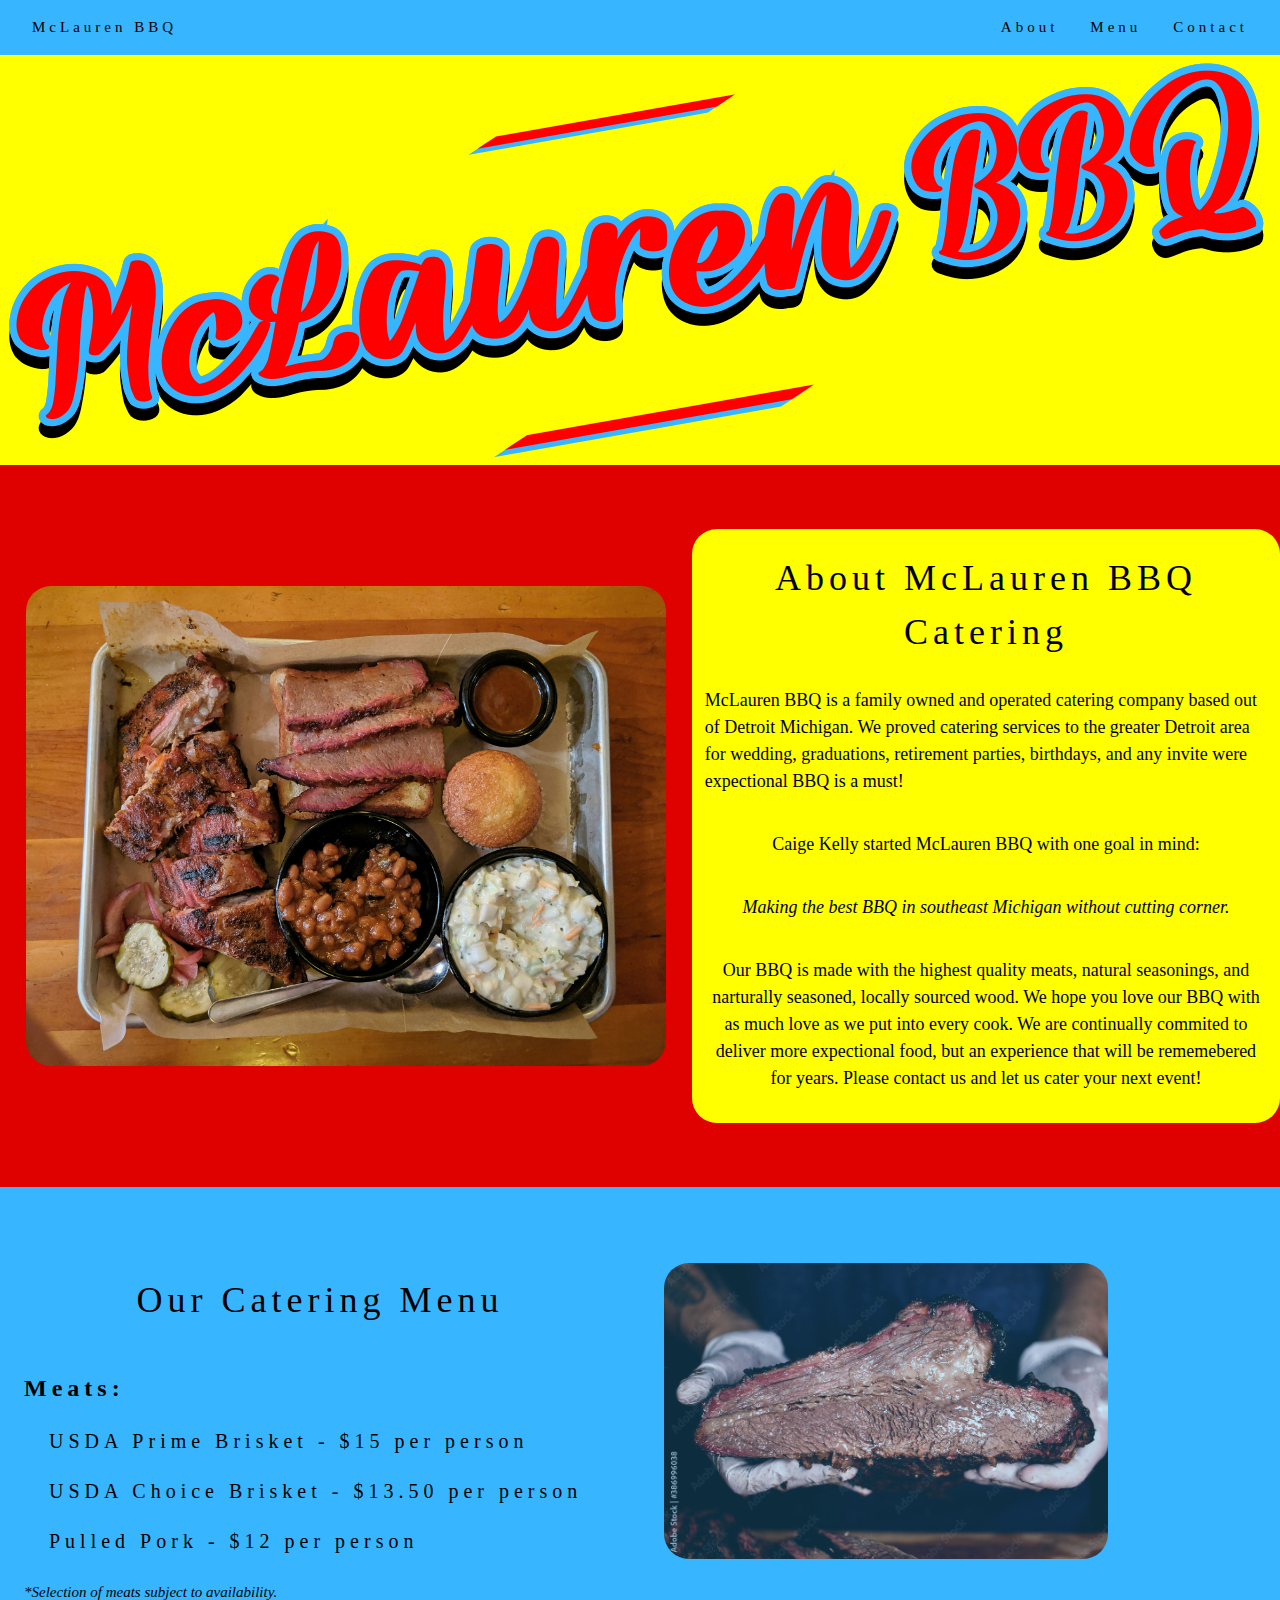
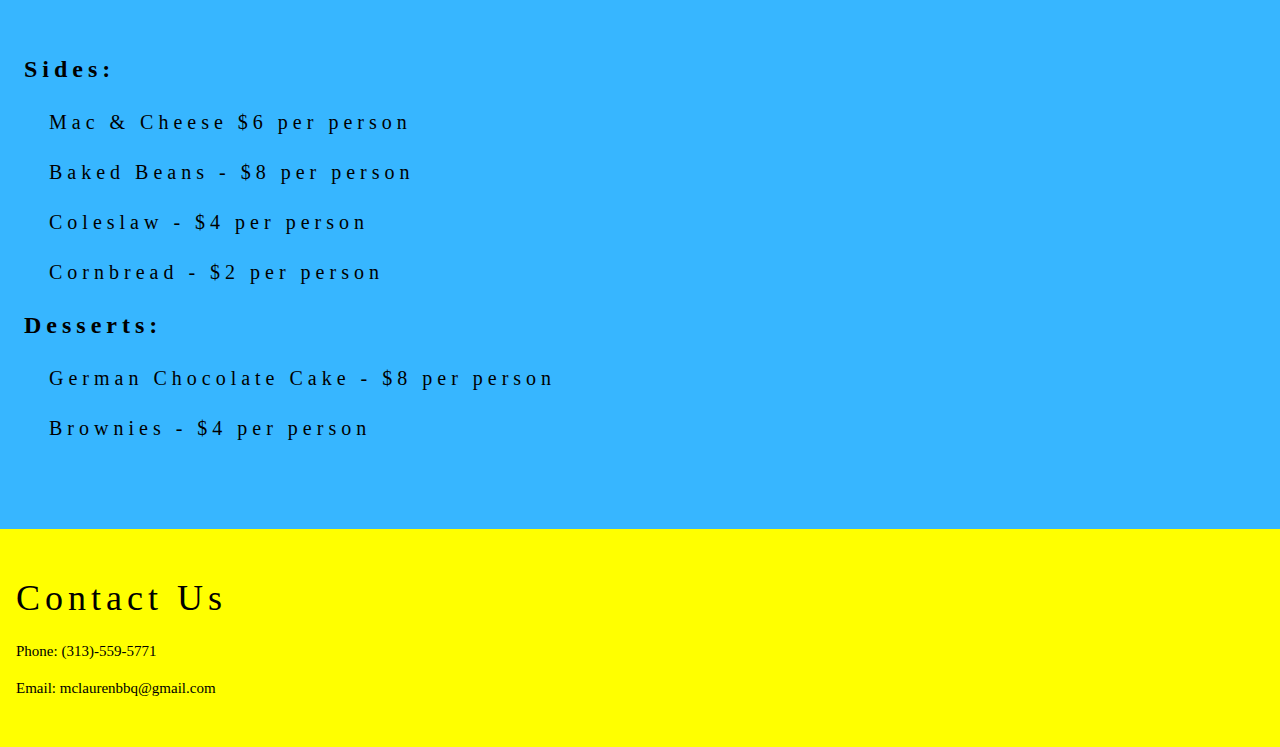
==== index.html @ 46e7353a "Update about me section" ====
<!DOCTYPE html>
<html>
<head>
<title>McLauren BBQ</title>
<meta charset="UTF-8">
<meta name="viewport" content="width=device-width, initial-scale=1">
<link rel="stylesheet" href="./index.css">
<style>
body {font-family: "Times New Roman", Georgia, Serif;}
h1, h2, h3, h4, h5, h6 {
  font-family: "Playfair Display";
  letter-spacing: 5px;
}
</style>
</head>
<body>

<!-- Navbar (sit on top) -->
<div class="w3-hide-small">
  <div class="w3-bar w3-padding w3-card" style="letter-spacing:4px;background-color: #37b6ff;">
    <a href="#home" class="w3-bar-item w3-button">McLauren BBQ</a>
    <!-- Right-sided navbar links. Hide them on small screens -->
    <div class="w3-right w3-hide-small" style="display;">
      <a href="#about" class="w3-bar-item w3-button">About</a>
      <a href="#menu" class="w3-bar-item w3-button">Menu</a>
      <a href="#contact" class="w3-bar-item w3-button">Contact</a>
    </div>
  </div>
</div>

<!-- Header -->
<header  style="display:flex; justify-content:center; background-color: yellow;" id="home">
  <img class="w3-image" src="./FullLogo_Transparent_NoBuffer.png" alt="McLauren BBQ logo" >
</header>

  <!-- About Section -->
  <div class="w3-row w3-padding-64 w3-hide-small" style="background-color:#df0000; display: flex; justify-content: space-around; align-items: center;" id="about">
    <div class="hide-ipad" style="margin: 2%;">
      <img src="jacob-stone-OGUAm5YUoyc-unsplash.jpg" class="w3-round w3-image" alt="Table Setting" width="700" style="border-radius: 25px;">
    </div>

    <div  class="w3-col m6" style="background-color: yellow; padding: 1%; border-radius: 25px; display: flex; align-items: center; flex-direction: column;">
      <h1 class="w3-center">About McLauren BBQ Catering</h1>
      <p class="w3-large">McLauren BBQ is a family owned and operated catering company based out of Detroit Michigan.
      We proved catering services to the greater Detroit area for wedding, graduations, retirement parties, birthdays, and any invite were expectional BBQ is a must!</p>
      <p class="w3-large">Caige Kelly started McLauren BBQ with one goal in mind: </p>
      <p class="w3-large"><em>Making the best BBQ in southeast Michigan without cutting corner.</em></p>
      <p class="w3-large" style="text-align: center;">Our BBQ is made with the highest quality meats, natural seasonings, and narturally seasoned, locally sourced wood.
        We hope you love our BBQ with as much love as we put into every cook.
        We are continually commited to deliver more expectional food, but an experience that will be rememebered for years.
        Please contact us and let us cater your next event!
      </p>
    </div>
  </div>
  
  <!-- Menu Section -->
  <div class="w3-row w3-padding-64" style="background-color: #37b6ff;" id="menu">
    <div class="w3-col l6 w3-padding-large" style="display: flex; align-items: left; flex-direction: column;">
      <h1 class="w3-center">Our Catering Menu</h1><br>
      <h3><b>Meats:</b></h3>

      <h4 style="padding-left: 25px;">USDA Prime Brisket - $15 per person</h4>
      <h4 style="padding-left: 25px;">USDA Choice Brisket - $13.50 per person</h4>
      <h4 style="padding-left: 25px;">Pulled Pork - $12 per person</h4>
      <p><em>*Selection of meats subject to availability.</em></p>

      <br>

      <h3><b>Sides:</b></h3>
      <h4 style="padding-left: 25px;">Mac & Cheese $6 per person</h4>
      <h4 style="padding-left: 25px;">Baked Beans - $8 per person</h4>
      <h4 style="padding-left: 25px;">Coleslaw - $4 per person</h4>
      <h4 style="padding-left: 25px;">Cornbread - $2 per person</h4>

      <h3><b>Desserts:</b></h3>
      <h4 style="padding-left: 25px;">German Chocolate Cake - $8 per person</h4>
      <h4 style="padding-left: 25px;">Brownies - $4 per person</h4>
    </div>

    <div class="w3-col l6 w3-padding-large hide-ipad w3-hide-small">
      <img src="brisket.jpg" class="w3-round w3-image w3-opacity-min" alt="Menu" style="width:75%; height: 50%; border-radius: 25px;">
    </div>
  </div>

  <!-- Contact Section -->
  <div class="w3-container w3-padding-32" id="contact" style="background-color: yellow;">
    <h1>Contact Us</h1>
    <p>Phone: (313)-559-5771</p>
    <p>Email: mclaurenbbq@gmail.com</p>
  </div>
  
<!-- End page content -->
</div>

</body>
</html>
---- index.css ----
/* W3.CSS 4.15 December 2020 by Jan Egil and Borge Refsnes */
html{box-sizing:border-box}*,*:before,*:after{box-sizing:inherit}

@media (min-width: 500px) and (max-width: 900px) {
    .hide-ipad {
      display: none;
    }
}

/* Extract from normalize.css by Nicolas Gallagher and Jonathan Neal git.io/normalize */
html{-ms-text-size-adjust:100%;-webkit-text-size-adjust:100%}body{margin:0}
article,aside,details,figcaption,figure,footer,header,main,menu,nav,section{display:block}summary{display:list-item}
audio,canvas,progress,video{display:inline-block}progress{vertical-align:baseline}
audio:not([controls]){display:none;height:0}[hidden],template{display:none}
a{background-color:transparent}a:active,a:hover{outline-width:0}
abbr[title]{border-bottom:none;text-decoration:underline;text-decoration:underline dotted}
b,strong{font-weight:bolder}dfn{font-style:italic}mark{background:#ff0;color:#000}
small{font-size:80%}sub,sup{font-size:75%;line-height:0;position:relative;vertical-align:baseline}
sub{bottom:-0.25em}sup{top:-0.5em}figure{margin:1em 40px}img{border-style:none}
code,kbd,pre,samp{font-family:monospace,monospace;font-size:1em}hr{box-sizing:content-box;height:0;overflow:visible}
button,input,select,textarea,optgroup{font:inherit;margin:0}optgroup{font-weight:bold}
button,input{overflow:visible}button,select{text-transform:none}
button,[type=button],[type=reset],[type=submit]{-webkit-appearance:button}
button::-moz-focus-inner,[type=button]::-moz-focus-inner,[type=reset]::-moz-focus-inner,[type=submit]::-moz-focus-inner{border-style:none;padding:0}
button:-moz-focusring,[type=button]:-moz-focusring,[type=reset]:-moz-focusring,[type=submit]:-moz-focusring{outline:1px dotted ButtonText}
fieldset{border:1px solid #c0c0c0;margin:0 2px;padding:.35em .625em .75em}
legend{color:inherit;display:table;max-width:100%;padding:0;white-space:normal}textarea{overflow:auto}
[type=checkbox],[type=radio]{padding:0}
[type=number]::-webkit-inner-spin-button,[type=number]::-webkit-outer-spin-button{height:auto}
[type=search]{-webkit-appearance:textfield;outline-offset:-2px}
[type=search]::-webkit-search-decoration{-webkit-appearance:none}
::-webkit-file-upload-button{-webkit-appearance:button;font:inherit}
/* End extract */
html,body{font-family:Verdana,sans-serif;font-size:15px;line-height:1.5}html{overflow-x:hidden}
h1{font-size:36px}h2{font-size:30px}h3{font-size:24px}h4{font-size:20px}h5{font-size:18px}h6{font-size:16px}
.w3-serif{font-family:serif}.w3-sans-serif{font-family:sans-serif}.w3-cursive{font-family:cursive}.w3-monospace{font-family:monospace}
h1,h2,h3,h4,h5,h6{font-family:"Segoe UI",Arial,sans-serif;font-weight:400;margin:10px 0}.w3-wide{letter-spacing:4px}
hr{border:0;border-top:1px solid #eee;margin:20px 0}
.w3-image{max-width:100%;height:auto}img{vertical-align:middle}a{color:inherit}
.w3-table,.w3-table-all{border-collapse:collapse;border-spacing:0;width:100%;display:table}.w3-table-all{border:1px solid #ccc}
.w3-bordered tr,.w3-table-all tr{border-bottom:1px solid #ddd}.w3-striped tbody tr:nth-child(even){background-color:#f1f1f1}
.w3-table-all tr:nth-child(odd){background-color:#fff}.w3-table-all tr:nth-child(even){background-color:#f1f1f1}
.w3-hoverable tbody tr:hover,.w3-ul.w3-hoverable li:hover{background-color:#ccc}.w3-centered tr th,.w3-centered tr td{text-align:center}
.w3-table td,.w3-table th,.w3-table-all td,.w3-table-all th{padding:8px 8px;display:table-cell;text-align:left;vertical-align:top}
.w3-table th:first-child,.w3-table td:first-child,.w3-table-all th:first-child,.w3-table-all td:first-child{padding-left:16px}
.w3-btn,.w3-button{border:none;display:inline-block;padding:8px 16px;vertical-align:middle;overflow:hidden;text-decoration:none;color:inherit;background-color:inherit;text-align:center;cursor:pointer;white-space:nowrap}
.w3-btn:hover{box-shadow:0 8px 16px 0 rgba(0,0,0,0.2),0 6px 20px 0 rgba(0,0,0,0.19)}
.w3-btn,.w3-button{-webkit-touch-callout:none;-webkit-user-select:none;-khtml-user-select:none;-moz-user-select:none;-ms-user-select:none;user-select:none}   
.w3-disabled,.w3-btn:disabled,.w3-button:disabled{cursor:not-allowed;opacity:0.3}.w3-disabled *,:disabled *{pointer-events:none}
.w3-btn.w3-disabled:hover,.w3-btn:disabled:hover{box-shadow:none}
.w3-badge,.w3-tag{background-color:#000;color:#fff;display:inline-block;padding-left:8px;padding-right:8px;text-align:center}.w3-badge{border-radius:50%}
.w3-ul{list-style-type:none;padding:0;margin:0}.w3-ul li{padding:8px 16px;border-bottom:1px solid #ddd}.w3-ul li:last-child{border-bottom:none}
.w3-tooltip,.w3-display-container{position:relative}.w3-tooltip .w3-text{display:none}.w3-tooltip:hover .w3-text{display:inline-block}
.w3-ripple:active{opacity:0.5}.w3-ripple{transition:opacity 0s}
.w3-input{padding:8px;display:block;border:none;border-bottom:1px solid #ccc;width:100%}
.w3-select{padding:9px 0;width:100%;border:none;border-bottom:1px solid #ccc}
.w3-dropdown-click,.w3-dropdown-hover{position:relative;display:inline-block;cursor:pointer}
.w3-dropdown-hover:hover .w3-dropdown-content{display:block}
.w3-dropdown-hover:first-child,.w3-dropdown-click:hover{background-color:#ccc;color:#000}
.w3-dropdown-hover:hover > .w3-button:first-child,.w3-dropdown-click:hover > .w3-button:first-child{background-color:#ccc;color:#000}
.w3-dropdown-content{cursor:auto;color:#000;background-color:#fff;display:none;position:absolute;min-width:160px;margin:0;padding:0;z-index:1}
.w3-check,.w3-radio{width:24px;height:24px;position:relative;top:6px}
.w3-sidebar{height:100%;width:200px;background-color:#fff;position:fixed!important;z-index:1;overflow:auto}
.w3-bar-block .w3-dropdown-hover,.w3-bar-block .w3-dropdown-click{width:100%}
.w3-bar-block .w3-dropdown-hover .w3-dropdown-content,.w3-bar-block .w3-dropdown-click .w3-dropdown-content{min-width:100%}
.w3-bar-block .w3-dropdown-hover .w3-button,.w3-bar-block .w3-dropdown-click .w3-button{width:100%;text-align:left;padding:8px 16px}
.w3-main,#main{transition:margin-left .4s}
.w3-modal{z-index:3;display:none;padding-top:100px;position:fixed;left:0;top:0;width:100%;height:100%;overflow:auto;background-color:rgb(0,0,0);background-color:rgba(0,0,0,0.4)}
.w3-modal-content{margin:auto;background-color:#fff;position:relative;padding:0;outline:0;width:600px}
.w3-bar{width:100%;overflow:hidden}.w3-center .w3-bar{display:inline-block;width:auto}
.w3-bar .w3-bar-item{padding:8px 16px;float:left;width:auto;border:none;display:block;outline:0}
.w3-bar .w3-dropdown-hover,.w3-bar .w3-dropdown-click{position:static;float:left}
.w3-bar .w3-button{white-space:normal}
.w3-bar-block .w3-bar-item{width:100%;display:block;padding:8px 16px;text-align:left;border:none;white-space:normal;float:none;outline:0}
.w3-bar-block.w3-center .w3-bar-item{text-align:center}.w3-block{display:block;width:100%}
.w3-responsive{display:block;overflow-x:auto}
.w3-container:after,.w3-container:before,.w3-panel:after,.w3-panel:before,.w3-row:after,.w3-row:before,.w3-row-padding:after,.w3-row-padding:before,
.w3-cell-row:before,.w3-cell-row:after,.w3-clear:after,.w3-clear:before,.w3-bar:before,.w3-bar:after{content:"";display:table;clear:both}
.w3-col,.w3-half,.w3-third,.w3-twothird,.w3-threequarter,.w3-quarter{float:left;width:100%}
.w3-col.s1{width:8.33333%}.w3-col.s2{width:16.66666%}.w3-col.s3{width:24.99999%}.w3-col.s4{width:33.33333%}
.w3-col.s5{width:41.66666%}.w3-col.s6{width:49.99999%}.w3-col.s7{width:58.33333%}.w3-col.s8{width:66.66666%}
.w3-col.s9{width:74.99999%}.w3-col.s10{width:83.33333%}.w3-col.s11{width:91.66666%}.w3-col.s12{width:99.99999%}
@media (min-width:601px){.w3-col.m1{width:8.33333%}.w3-col.m2{width:16.66666%}.w3-col.m3,.w3-quarter{width:24.99999%}.w3-col.m4,.w3-third{width:33.33333%}
.w3-col.m5{width:41.66666%}.w3-col.m6,.w3-half{width:49.99999%}.w3-col.m7{width:58.33333%}.w3-col.m8,.w3-twothird{width:66.66666%}
.w3-col.m9,.w3-threequarter{width:74.99999%}.w3-col.m10{width:83.33333%}.w3-col.m11{width:91.66666%}.w3-col.m12{width:99.99999%}}
@media (min-width:993px){.w3-col.l1{width:8.33333%}.w3-col.l2{width:16.66666%}.w3-col.l3{width:24.99999%}.w3-col.l4{width:33.33333%}
.w3-col.l5{width:41.66666%}.w3-col.l6{width:49.99999%}.w3-col.l7{width:58.33333%}.w3-col.l8{width:66.66666%}
.w3-col.l9{width:74.99999%}.w3-col.l10{width:83.33333%}.w3-col.l11{width:91.66666%}.w3-col.l12{width:99.99999%}}
.w3-rest{overflow:hidden}.w3-stretch{margin-left:-16px;margin-right:-16px}
.w3-content,.w3-auto{margin-left:auto;margin-right:auto}.w3-content{max-width:980px}.w3-auto{max-width:1140px}
.w3-cell-row{display:table;width:100%}.w3-cell{display:table-cell}
.w3-cell-top{vertical-align:top}.w3-cell-middle{vertical-align:middle}.w3-cell-bottom{vertical-align:bottom}
.w3-hide{display:none!important}.w3-show-block,.w3-show{display:block!important}.w3-show-inline-block{display:inline-block!important}
@media (max-width:1205px){.w3-auto{max-width:95%}}
@media (max-width:600px){.w3-modal-content{margin:0 10px;width:auto!important}.w3-modal{padding-top:30px}
.w3-dropdown-hover.w3-mobile .w3-dropdown-content,.w3-dropdown-click.w3-mobile .w3-dropdown-content{position:relative}	
.w3-hide-small{display:none!important}.w3-mobile{display:block;width:100%!important}.w3-bar-item.w3-mobile,.w3-dropdown-hover.w3-mobile,.w3-dropdown-click.w3-mobile{text-align:center}
.w3-dropdown-hover.w3-mobile,.w3-dropdown-hover.w3-mobile .w3-btn,.w3-dropdown-hover.w3-mobile .w3-button,.w3-dropdown-click.w3-mobile,.w3-dropdown-click.w3-mobile .w3-btn,.w3-dropdown-click.w3-mobile .w3-button{width:100%}}
@media (max-width:768px){.w3-modal-content{width:500px}.w3-modal{padding-top:50px}}
@media (min-width:993px){.w3-modal-content{width:900px}.w3-hide-large{display:none!important}.w3-sidebar.w3-collapse{display:block!important}}
@media (max-width:992px) and (min-width:601px){.w3-hide-medium{display:none!important}}
@media (max-width:992px){.w3-sidebar.w3-collapse{display:none}.w3-main{margin-left:0!important;margin-right:0!important}.w3-auto{max-width:100%}}
.w3-top,.w3-bottom{position:fixed;width:100%;z-index:1}.w3-top{top:0}.w3-bottom{bottom:0}
.w3-overlay{position:fixed;display:none;width:100%;height:100%;top:0;left:0;right:0;bottom:0;background-color:rgba(0,0,0,0.5);z-index:2}
.w3-display-topleft{position:absolute;left:0;top:0}.w3-display-topright{position:absolute;right:0;top:0}
.w3-display-bottomleft{position:absolute;left:0;bottom:0}.w3-display-bottomright{position:absolute;right:0;bottom:0}
.w3-display-middle{position:absolute;top:50%;left:50%;transform:translate(-50%,-50%);-ms-transform:translate(-50%,-50%)}
.w3-display-left{position:absolute;top:50%;left:0%;transform:translate(0%,-50%);-ms-transform:translate(-0%,-50%)}
.w3-display-right{position:absolute;top:50%;right:0%;transform:translate(0%,-50%);-ms-transform:translate(0%,-50%)}
.w3-display-topmiddle{position:absolute;left:50%;top:0;transform:translate(-50%,0%);-ms-transform:translate(-50%,0%)}
.w3-display-bottommiddle{position:absolute;left:50%;bottom:0;transform:translate(-50%,0%);-ms-transform:translate(-50%,0%)}
.w3-display-container:hover .w3-display-hover{display:block}.w3-display-container:hover span.w3-display-hover{display:inline-block}.w3-display-hover{display:none}
.w3-display-position{position:absolute}
.w3-circle{border-radius:50%}
.w3-round-small{border-radius:2px}.w3-round,.w3-round-medium{border-radius:4px}.w3-round-large{border-radius:8px}.w3-round-xlarge{border-radius:16px}.w3-round-xxlarge{border-radius:32px}
.w3-row-padding,.w3-row-padding>.w3-half,.w3-row-padding>.w3-third,.w3-row-padding>.w3-twothird,.w3-row-padding>.w3-threequarter,.w3-row-padding>.w3-quarter,.w3-row-padding>.w3-col{padding:0 8px}
.w3-container,.w3-panel{padding:0.01em 16px}.w3-panel{margin-top:16px;margin-bottom:16px}
.w3-code,.w3-codespan{font-family:Consolas,"courier new";font-size:16px}
.w3-code{width:auto;background-color:#fff;padding:8px 12px;border-left:4px solid #4CAF50;word-wrap:break-word}
.w3-codespan{color:crimson;background-color:#f1f1f1;padding-left:4px;padding-right:4px;font-size:110%}
.w3-card,.w3-card-2{box-shadow:0 2px 5px 0 rgba(0,0,0,0.16),0 2px 10px 0 rgba(0,0,0,0.12)}
.w3-card-4,.w3-hover-shadow:hover{box-shadow:0 4px 10px 0 rgba(0,0,0,0.2),0 4px 20px 0 rgba(0,0,0,0.19)}
.w3-spin{animation:w3-spin 2s infinite linear}@keyframes w3-spin{0%{transform:rotate(0deg)}100%{transform:rotate(359deg)}}
.w3-animate-fading{animation:fading 10s infinite}@keyframes fading{0%{opacity:0}50%{opacity:1}100%{opacity:0}}
.w3-animate-opacity{animation:opac 0.8s}@keyframes opac{from{opacity:0} to{opacity:1}}
.w3-animate-top{position:relative;animation:animatetop 0.4s}@keyframes animatetop{from{top:-300px;opacity:0} to{top:0;opacity:1}}
.w3-animate-left{position:relative;animation:animateleft 0.4s}@keyframes animateleft{from{left:-300px;opacity:0} to{left:0;opacity:1}}
.w3-animate-right{position:relative;animation:animateright 0.4s}@keyframes animateright{from{right:-300px;opacity:0} to{right:0;opacity:1}}
.w3-animate-bottom{position:relative;animation:animatebottom 0.4s}@keyframes animatebottom{from{bottom:-300px;opacity:0} to{bottom:0;opacity:1}}
.w3-animate-zoom {animation:animatezoom 0.6s}@keyframes animatezoom{from{transform:scale(0)} to{transform:scale(1)}}
.w3-animate-input{transition:width 0.4s ease-in-out}.w3-animate-input:focus{width:100%!important}
.w3-opacity,.w3-hover-opacity:hover{opacity:0.60}.w3-opacity-off,.w3-hover-opacity-off:hover{opacity:1}
.w3-opacity-max{opacity:0.25}.w3-opacity-min{opacity:0.75}
.w3-greyscale-max,.w3-grayscale-max,.w3-hover-greyscale:hover,.w3-hover-grayscale:hover{filter:grayscale(100%)}
.w3-greyscale,.w3-grayscale{filter:grayscale(75%)}.w3-greyscale-min,.w3-grayscale-min{filter:grayscale(50%)}
.w3-sepia{filter:sepia(75%)}.w3-sepia-max,.w3-hover-sepia:hover{filter:sepia(100%)}.w3-sepia-min{filter:sepia(50%)}
.w3-tiny{font-size:10px!important}.w3-small{font-size:12px!important}.w3-medium{font-size:15px!important}.w3-large{font-size:18px!important}
.w3-xlarge{font-size:24px!important}.w3-xxlarge{font-size:36px!important}.w3-xxxlarge{font-size:48px!important}.w3-jumbo{font-size:64px!important}
.w3-left-align{text-align:left!important}.w3-right-align{text-align:right!important}.w3-justify{text-align:justify!important}.w3-center{text-align:center!important}
.w3-border-0{border:0!important}.w3-border{border:1px solid #ccc!important}
.w3-border-top{border-top:1px solid #ccc!important}.w3-border-bottom{border-bottom:1px solid #ccc!important}
.w3-border-left{border-left:1px solid #ccc!important}.w3-border-right{border-right:1px solid #ccc!important}
.w3-topbar{border-top:6px solid #ccc!important}.w3-bottombar{border-bottom:6px solid #ccc!important}
.w3-leftbar{border-left:6px solid #ccc!important}.w3-rightbar{border-right:6px solid #ccc!important}
.w3-section,.w3-code{margin-top:16px!important;margin-bottom:16px!important}
.w3-margin{margin:16px!important}.w3-margin-top{margin-top:16px!important}.w3-margin-bottom{margin-bottom:16px!important}
.w3-margin-left{margin-left:16px!important}.w3-margin-right{margin-right:16px!important}
.w3-padding-small{padding:4px 8px!important}.w3-padding{padding:8px 16px!important}.w3-padding-large{padding:12px 24px!important}
.w3-padding-16{padding-top:16px!important;padding-bottom:16px!important}.w3-padding-24{padding-top:24px!important;padding-bottom:24px!important}
.w3-padding-32{padding-top:32px!important;padding-bottom:32px!important}.w3-padding-48{padding-top:48px!important;padding-bottom:48px!important}
.w3-padding-64{padding-top:64px!important;padding-bottom:64px!important}
.w3-padding-top-64{padding-top:64px!important}.w3-padding-top-48{padding-top:48px!important}
.w3-padding-top-32{padding-top:32px!important}.w3-padding-top-24{padding-top:24px!important}
.w3-left{float:left!important}.w3-right{float:right!important}
.w3-button:hover{color:#000!important;background-color:#ccc!important}
.w3-transparent,.w3-hover-none:hover{background-color:transparent!important}
.w3-hover-none:hover{box-shadow:none!important}
/* Colors */
.w3-amber,.w3-hover-amber:hover{color:#000!important;background-color:#ffc107!important}
.w3-aqua,.w3-hover-aqua:hover{color:#000!important;background-color:#00ffff!important}
.w3-blue,.w3-hover-blue:hover{color:#fff!important;background-color:#2196F3!important}
.w3-light-blue,.w3-hover-light-blue:hover{color:#000!important;background-color:#87CEEB!important}
.w3-brown,.w3-hover-brown:hover{color:#fff!important;background-color:#795548!important}
.w3-cyan,.w3-hover-cyan:hover{color:#000!important;background-color:#00bcd4!important}
.w3-blue-grey,.w3-hover-blue-grey:hover,.w3-blue-gray,.w3-hover-blue-gray:hover{color:#fff!important;background-color:#607d8b!important}
.w3-green,.w3-hover-green:hover{color:#fff!important;background-color:#4CAF50!important}
.w3-light-green,.w3-hover-light-green:hover{color:#000!important;background-color:#8bc34a!important}
.w3-indigo,.w3-hover-indigo:hover{color:#fff!important;background-color:#3f51b5!important}
.w3-khaki,.w3-hover-khaki:hover{color:#000!important;background-color:#f0e68c!important}
.w3-lime,.w3-hover-lime:hover{color:#000!important;background-color:#cddc39!important}
.w3-orange,.w3-hover-orange:hover{color:#000!important;background-color:#ff9800!important}
.w3-deep-orange,.w3-hover-deep-orange:hover{color:#fff!important;background-color:#ff5722!important}
.w3-pink,.w3-hover-pink:hover{color:#fff!important;background-color:#e91e63!important}
.w3-purple,.w3-hover-purple:hover{color:#fff!important;background-color:#9c27b0!important}
.w3-deep-purple,.w3-hover-deep-purple:hover{color:#fff!important;background-color:#673ab7!important}
.w3-red,.w3-hover-red:hover{color:#fff!important;background-color:#f44336!important}
.w3-sand,.w3-hover-sand:hover{color:#000!important;background-color:#fdf5e6!important}
.w3-teal,.w3-hover-teal:hover{color:#fff!important;background-color:#009688!important}
.w3-yellow,.w3-hover-yellow:hover{color:#000!important;background-color:#ffeb3b!important}
.w3-white,.w3-hover-white:hover{color:#000!important;background-color:#fff!important}
.w3-black,.w3-hover-black:hover{color:#fff!important;background-color:#000!important}
.w3-grey,.w3-hover-grey:hover,.w3-gray,.w3-hover-gray:hover{color:#000!important;background-color:#9e9e9e!important}
.w3-light-grey,.w3-hover-light-grey:hover,.w3-light-gray,.w3-hover-light-gray:hover{color:#000!important;background-color:#f1f1f1!important}
.w3-dark-grey,.w3-hover-dark-grey:hover,.w3-dark-gray,.w3-hover-dark-gray:hover{color:#fff!important;background-color:#616161!important}
.w3-pale-red,.w3-hover-pale-red:hover{color:#000!important;background-color:#ffdddd!important}
.w3-pale-green,.w3-hover-pale-green:hover{color:#000!important;background-color:#ddffdd!important}
.w3-pale-yellow,.w3-hover-pale-yellow:hover{color:#000!important;background-color:#ffffcc!important}
.w3-pale-blue,.w3-hover-pale-blue:hover{color:#000!important;background-color:#ddffff!important}
.w3-text-amber,.w3-hover-text-amber:hover{color:#ffc107!important}
.w3-text-aqua,.w3-hover-text-aqua:hover{color:#00ffff!important}
.w3-text-blue,.w3-hover-text-blue:hover{color:#2196F3!important}
.w3-text-light-blue,.w3-hover-text-light-blue:hover{color:#87CEEB!important}
.w3-text-brown,.w3-hover-text-brown:hover{color:#795548!important}
.w3-text-cyan,.w3-hover-text-cyan:hover{color:#00bcd4!important}
.w3-text-blue-grey,.w3-hover-text-blue-grey:hover,.w3-text-blue-gray,.w3-hover-text-blue-gray:hover{color:#607d8b!important}
.w3-text-green,.w3-hover-text-green:hover{color:#4CAF50!important}
.w3-text-light-green,.w3-hover-text-light-green:hover{color:#8bc34a!important}
.w3-text-indigo,.w3-hover-text-indigo:hover{color:#3f51b5!important}
.w3-text-khaki,.w3-hover-text-khaki:hover{color:#b4aa50!important}
.w3-text-lime,.w3-hover-text-lime:hover{color:#cddc39!important}
.w3-text-orange,.w3-hover-text-orange:hover{color:#ff9800!important}
.w3-text-deep-orange,.w3-hover-text-deep-orange:hover{color:#ff5722!important}
.w3-text-pink,.w3-hover-text-pink:hover{color:#e91e63!important}
.w3-text-purple,.w3-hover-text-purple:hover{color:#9c27b0!important}
.w3-text-deep-purple,.w3-hover-text-deep-purple:hover{color:#673ab7!important}
.w3-text-red,.w3-hover-text-red:hover{color:#f44336!important}
.w3-text-sand,.w3-hover-text-sand:hover{color:#fdf5e6!important}
.w3-text-teal,.w3-hover-text-teal:hover{color:#009688!important}
.w3-text-yellow,.w3-hover-text-yellow:hover{color:#d2be0e!important}
.w3-text-white,.w3-hover-text-white:hover{color:#fff!important}
.w3-text-black,.w3-hover-text-black:hover{color:#000!important}
.w3-text-grey,.w3-hover-text-grey:hover,.w3-text-gray,.w3-hover-text-gray:hover{color:#757575!important}
.w3-text-light-grey,.w3-hover-text-light-grey:hover,.w3-text-light-gray,.w3-hover-text-light-gray:hover{color:#f1f1f1!important}
.w3-text-dark-grey,.w3-hover-text-dark-grey:hover,.w3-text-dark-gray,.w3-hover-text-dark-gray:hover{color:#3a3a3a!important}
.w3-border-amber,.w3-hover-border-amber:hover{border-color:#ffc107!important}
.w3-border-aqua,.w3-hover-border-aqua:hover{border-color:#00ffff!important}
.w3-border-blue,.w3-hover-border-blue:hover{border-color:#2196F3!important}
.w3-border-light-blue,.w3-hover-border-light-blue:hover{border-color:#87CEEB!important}
.w3-border-brown,.w3-hover-border-brown:hover{border-color:#795548!important}
.w3-border-cyan,.w3-hover-border-cyan:hover{border-color:#00bcd4!important}
.w3-border-blue-grey,.w3-hover-border-blue-grey:hover,.w3-border-blue-gray,.w3-hover-border-blue-gray:hover{border-color:#607d8b!important}
.w3-border-green,.w3-hover-border-green:hover{border-color:#4CAF50!important}
.w3-border-light-green,.w3-hover-border-light-green:hover{border-color:#8bc34a!important}
.w3-border-indigo,.w3-hover-border-indigo:hover{border-color:#3f51b5!important}
.w3-border-khaki,.w3-hover-border-khaki:hover{border-color:#f0e68c!important}
.w3-border-lime,.w3-hover-border-lime:hover{border-color:#cddc39!important}
.w3-border-orange,.w3-hover-border-orange:hover{border-color:#ff9800!important}
.w3-border-deep-orange,.w3-hover-border-deep-orange:hover{border-color:#ff5722!important}
.w3-border-pink,.w3-hover-border-pink:hover{border-color:#e91e63!important}
.w3-border-purple,.w3-hover-border-purple:hover{border-color:#9c27b0!important}
.w3-border-deep-purple,.w3-hover-border-deep-purple:hover{border-color:#673ab7!important}
.w3-border-red,.w3-hover-border-red:hover{border-color:#f44336!important}
.w3-border-sand,.w3-hover-border-sand:hover{border-color:#fdf5e6!important}
.w3-border-teal,.w3-hover-border-teal:hover{border-color:#009688!important}
.w3-border-yellow,.w3-hover-border-yellow:hover{border-color:#ffeb3b!important}
.w3-border-white,.w3-hover-border-white:hover{border-color:#fff!important}
.w3-border-black,.w3-hover-border-black:hover{border-color:#000!important}
.w3-border-grey,.w3-hover-border-grey:hover,.w3-border-gray,.w3-hover-border-gray:hover{border-color:#9e9e9e!important}
.w3-border-light-grey,.w3-hover-border-light-grey:hover,.w3-border-light-gray,.w3-hover-border-light-gray:hover{border-color:#f1f1f1!important}
.w3-border-dark-grey,.w3-hover-border-dark-grey:hover,.w3-border-dark-gray,.w3-hover-border-dark-gray:hover{border-color:#616161!important}
.w3-border-pale-red,.w3-hover-border-pale-red:hover{border-color:#ffe7e7!important}.w3-border-pale-green,.w3-hover-border-pale-green:hover{border-color:#e7ffe7!important}
.w3-border-pale-yellow,.w3-hover-border-pale-yellow:hover{border-color:#ffffcc!important}.w3-border-pale-blue,.w3-hover-border-pale-blue:hover{border-color:#e7ffff!important}
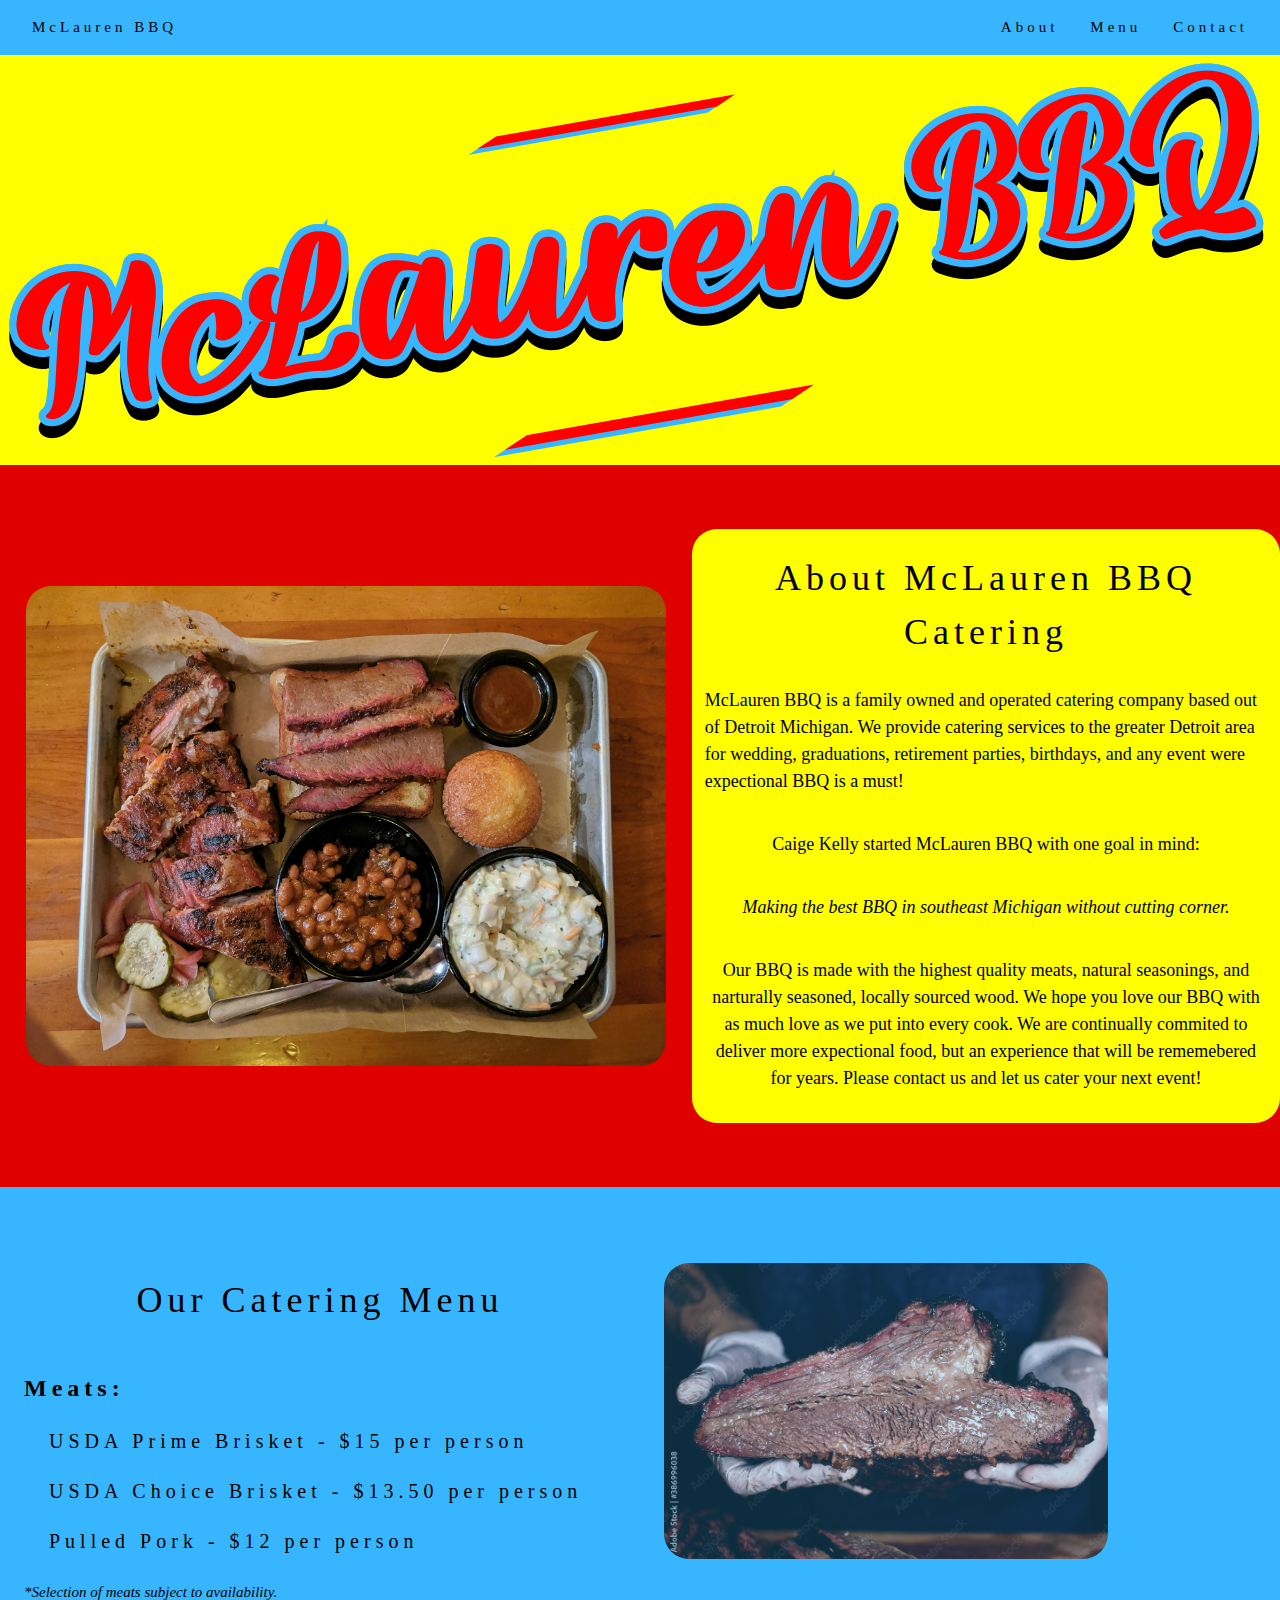
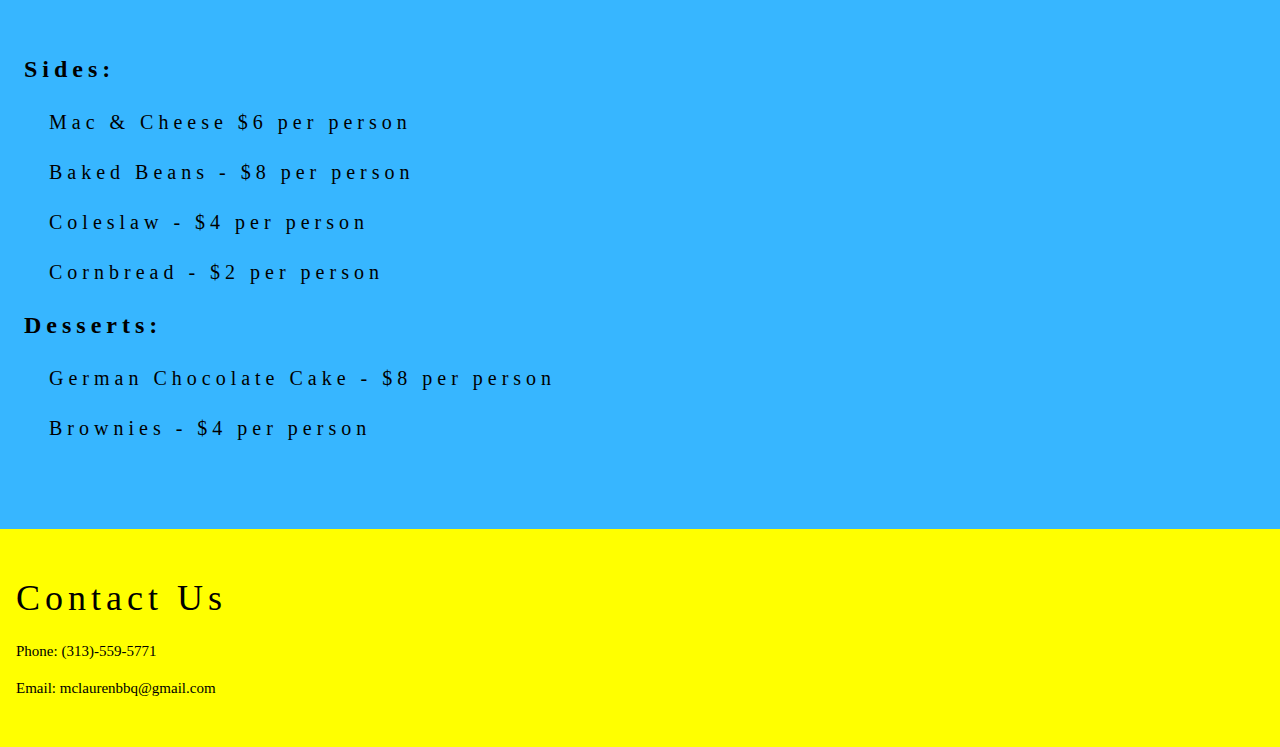
==== commit 342563fd: "spelling errors" ====
--- a/index.html
+++ b/index.html
@@ -42,7 +42,7 @@
     <div  class="w3-col m6" style="background-color: yellow; padding: 1%; border-radius: 25px; display: flex; align-items: center; flex-direction: column;">
       <h1 class="w3-center">About McLauren BBQ Catering</h1>
       <p class="w3-large">McLauren BBQ is a family owned and operated catering company based out of Detroit Michigan.
-      We proved catering services to the greater Detroit area for wedding, graduations, retirement parties, birthdays, and any invite were expectional BBQ is a must!</p>
+      We provide catering services to the greater Detroit area for wedding, graduations, retirement parties, birthdays, and any event were expectional BBQ is a must!</p>
       <p class="w3-large">Caige Kelly started McLauren BBQ with one goal in mind: </p>
       <p class="w3-large"><em>Making the best BBQ in southeast Michigan without cutting corner.</em></p>
       <p class="w3-large" style="text-align: center;">Our BBQ is made with the highest quality meats, natural seasonings, and narturally seasoned, locally sourced wood.
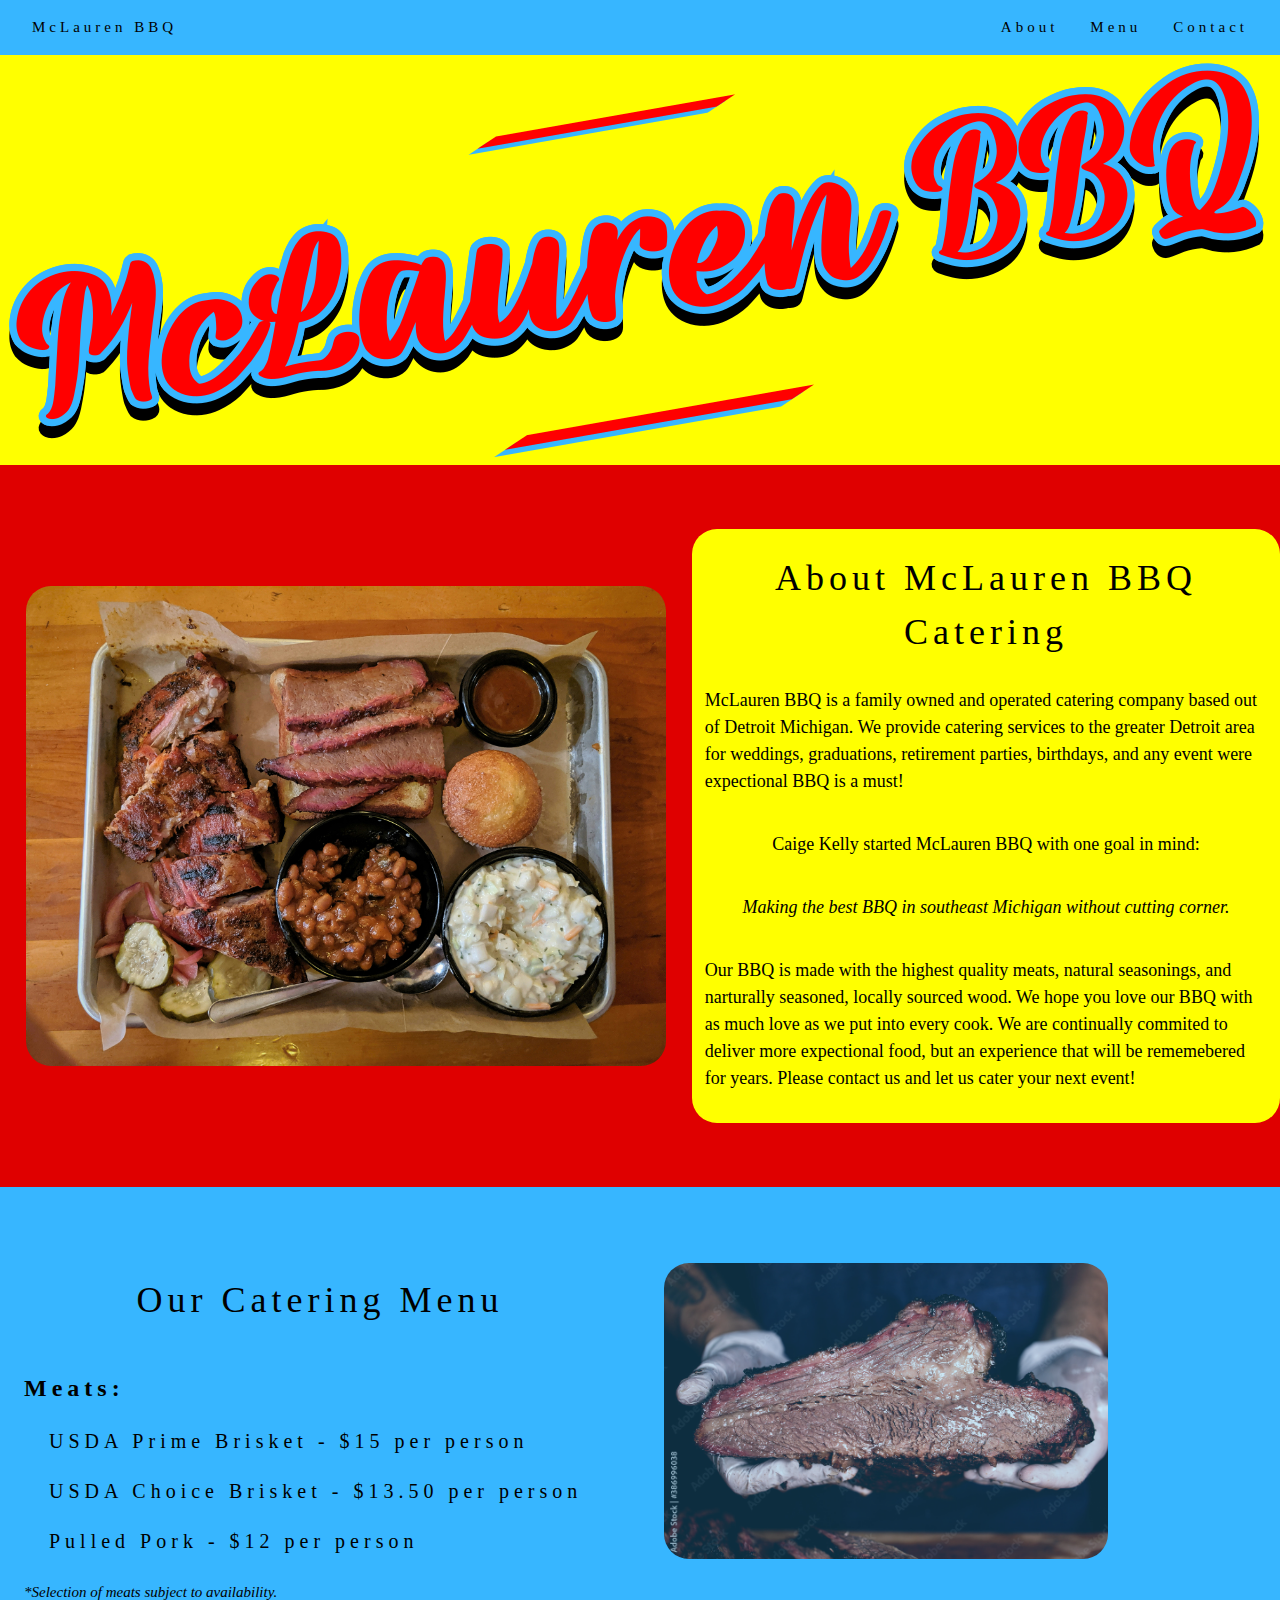
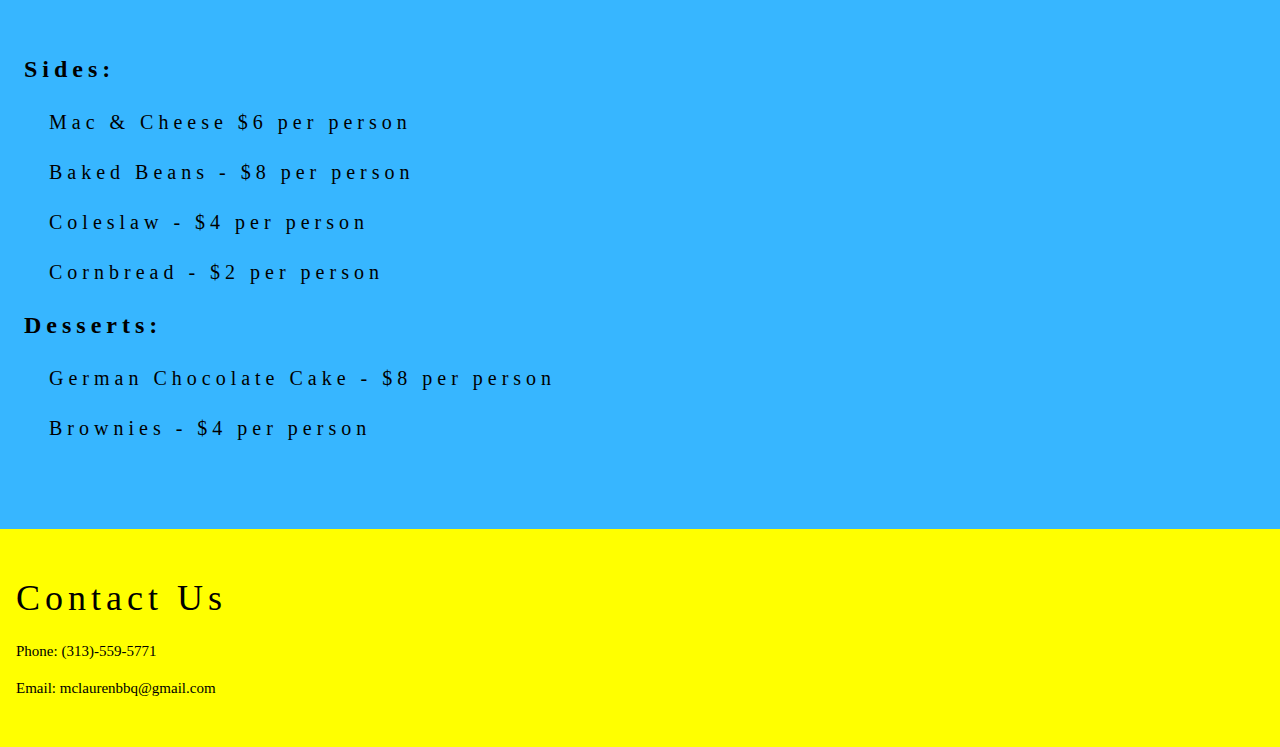
==== commit 7e4bc61a: "syntax updates" ====
--- a/index.html
+++ b/index.html
@@ -42,10 +42,10 @@
     <div  class="w3-col m6" style="background-color: yellow; padding: 1%; border-radius: 25px; display: flex; align-items: center; flex-direction: column;">
       <h1 class="w3-center">About McLauren BBQ Catering</h1>
       <p class="w3-large">McLauren BBQ is a family owned and operated catering company based out of Detroit Michigan.
-      We provide catering services to the greater Detroit area for wedding, graduations, retirement parties, birthdays, and any event were expectional BBQ is a must!</p>
+      We provide catering services to the greater Detroit area for weddings, graduations, retirement parties, birthdays, and any event were expectional BBQ is a must!</p>
       <p class="w3-large">Caige Kelly started McLauren BBQ with one goal in mind: </p>
       <p class="w3-large"><em>Making the best BBQ in southeast Michigan without cutting corner.</em></p>
-      <p class="w3-large" style="text-align: center;">Our BBQ is made with the highest quality meats, natural seasonings, and narturally seasoned, locally sourced wood.
+      <p class="w3-large">Our BBQ is made with the highest quality meats, natural seasonings, and narturally seasoned, locally sourced wood.
         We hope you love our BBQ with as much love as we put into every cook.
         We are continually commited to deliver more expectional food, but an experience that will be rememebered for years.
         Please contact us and let us cater your next event!
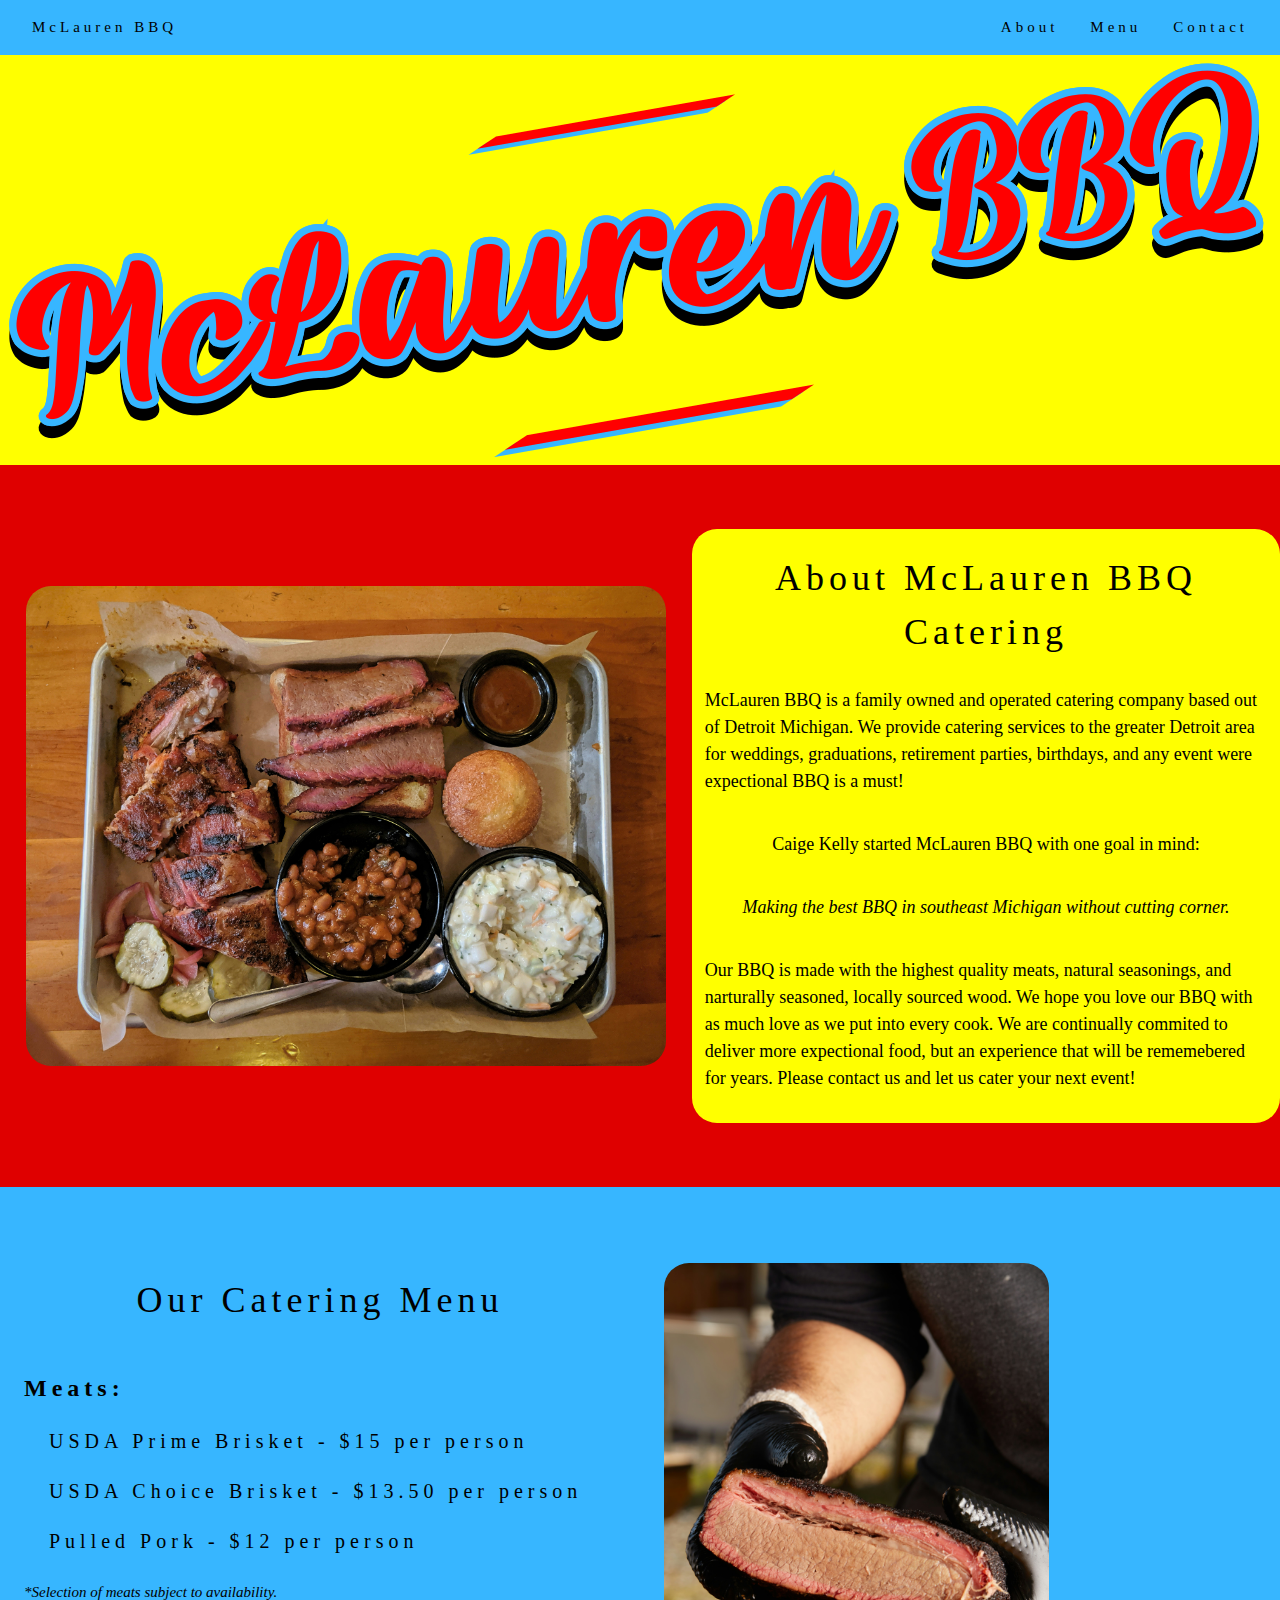
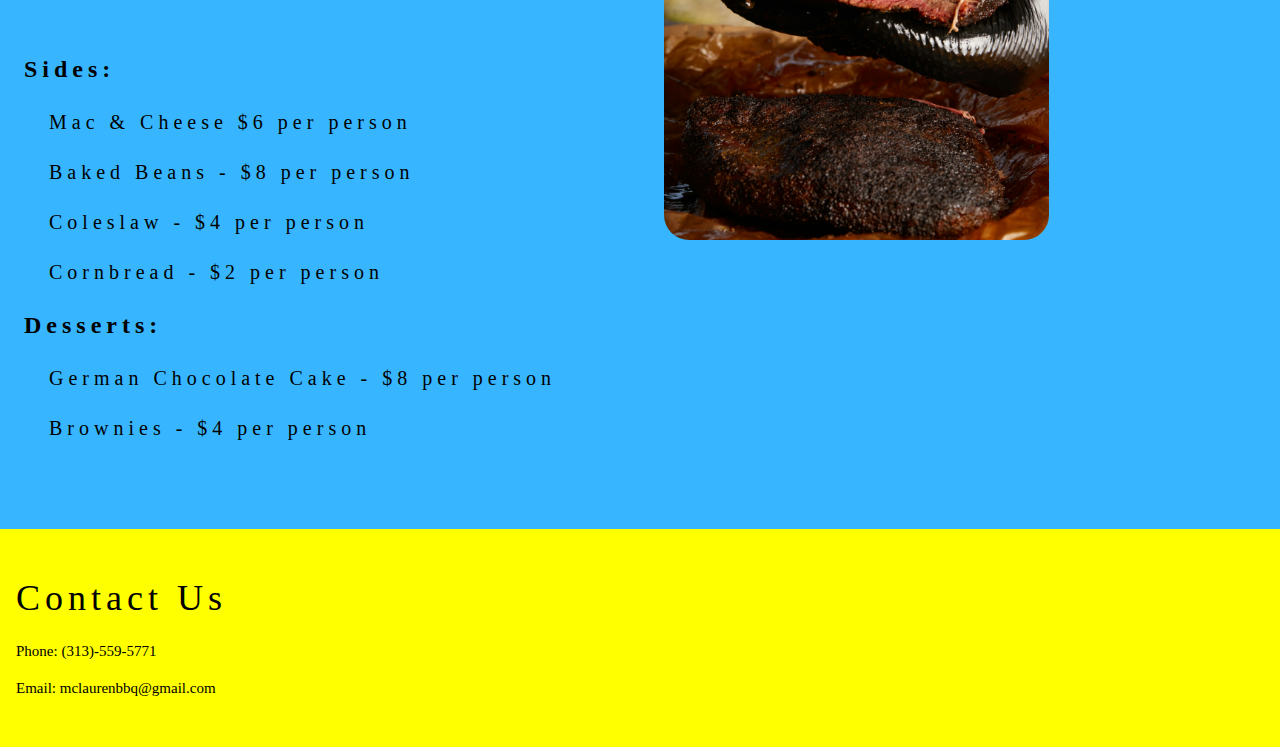
==== commit 424893e7: "Update index.html" ====
--- a/index.html
+++ b/index.html
@@ -78,7 +78,7 @@
     </div>
 
     <div class="w3-col l6 w3-padding-large hide-ipad w3-hide-small">
-      <img src="brisket.jpg" class="w3-round w3-image w3-opacity-min" alt="Menu" style="width:75%; height: 50%; border-radius: 25px;">
+      <img src="brisket.jpg" class="w3-round w3-image" alt="Menu" style="width:65%; height: 50%; border-radius: 25px;">
     </div>
   </div>
 
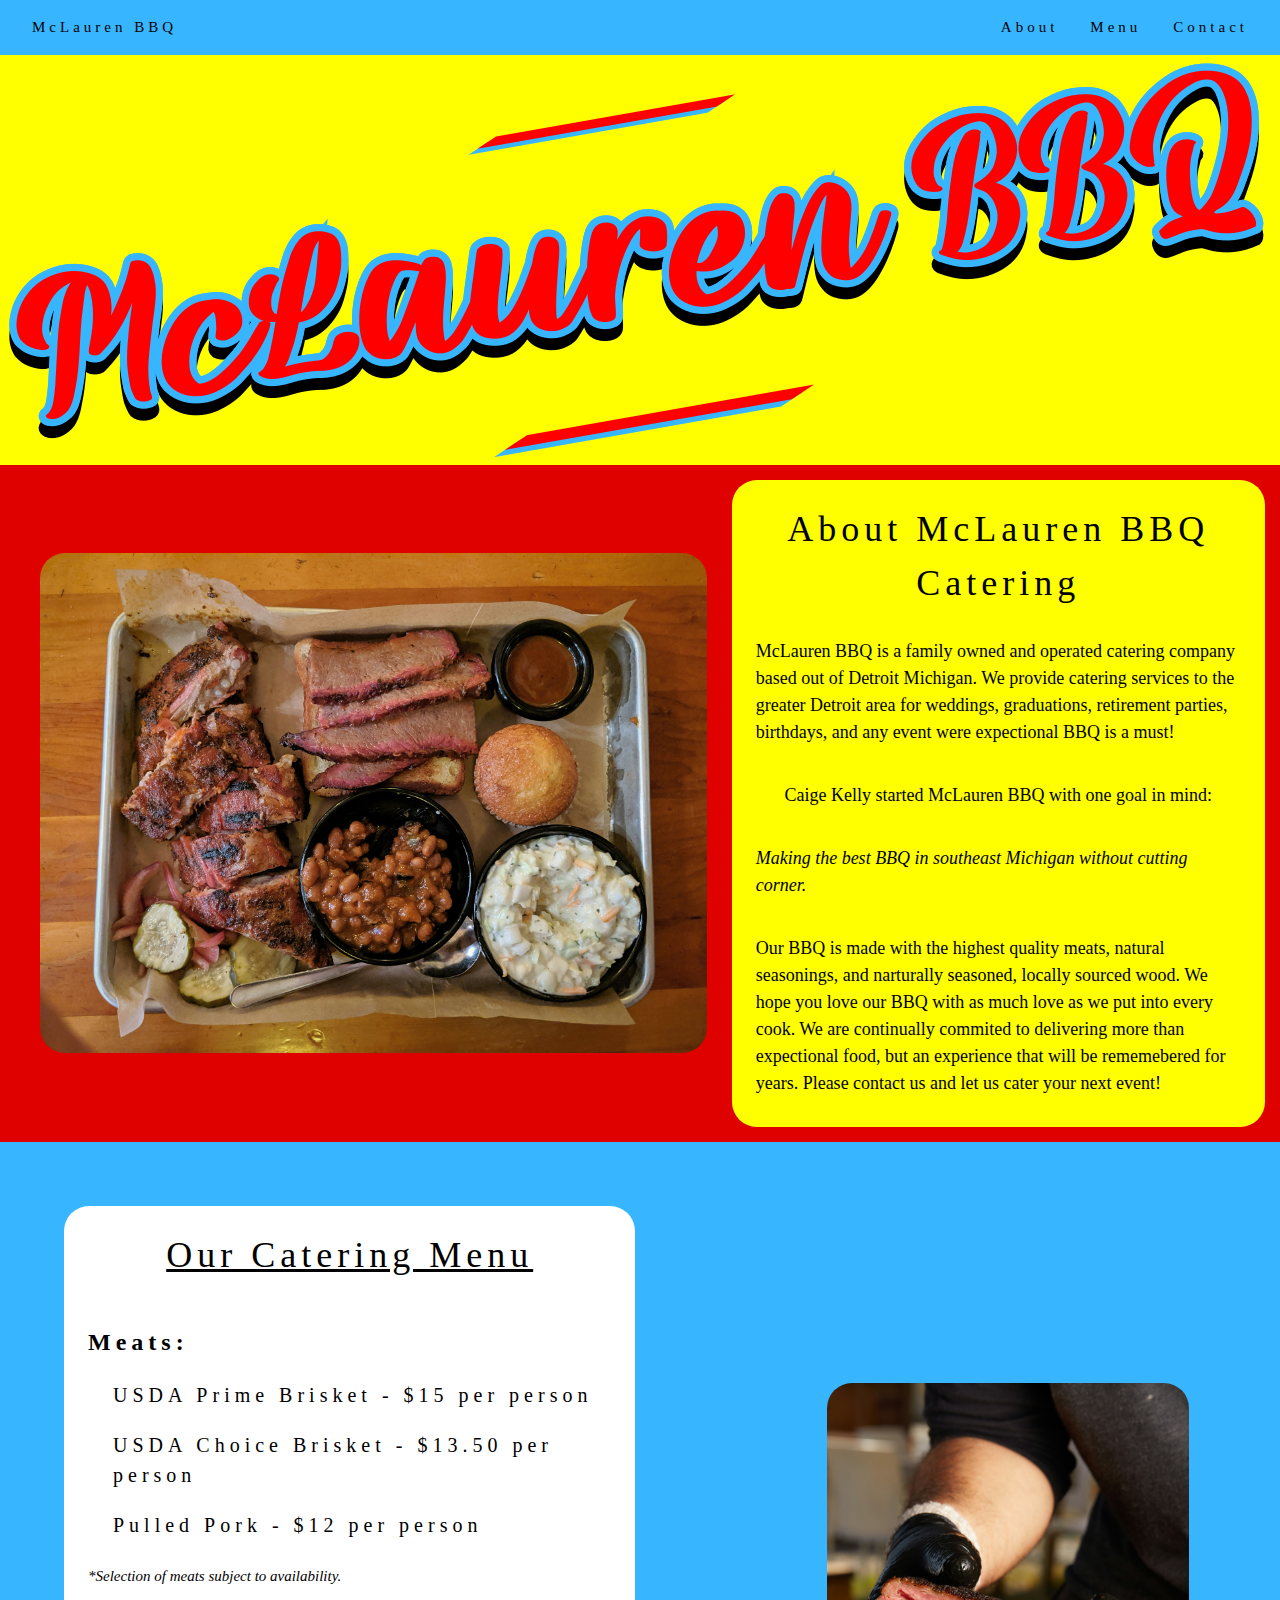
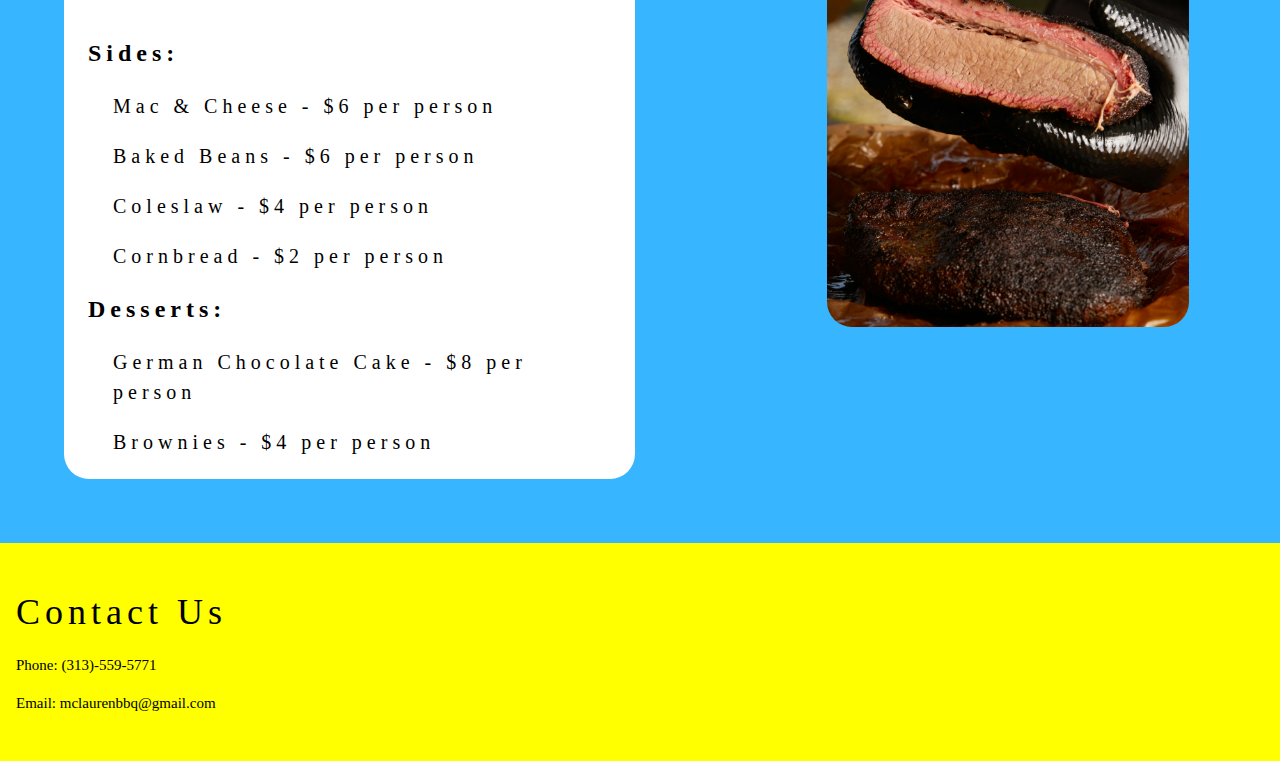
==== commit 64a46b32: "updates" ====
--- a/index.html
+++ b/index.html
@@ -20,7 +20,7 @@
   <div class="w3-bar w3-padding w3-card" style="letter-spacing:4px;background-color: #37b6ff;">
     <a href="#home" class="w3-bar-item w3-button">McLauren BBQ</a>
     <!-- Right-sided navbar links. Hide them on small screens -->
-    <div class="w3-right w3-hide-small" style="display;">
+    <div class="w3-right w3-hide-small">
       <a href="#about" class="w3-bar-item w3-button">About</a>
       <a href="#menu" class="w3-bar-item w3-button">Menu</a>
       <a href="#contact" class="w3-bar-item w3-button">Contact</a>
@@ -34,12 +34,12 @@
 </header>
 
   <!-- About Section -->
-  <div class="w3-row w3-padding-64 w3-hide-small" style="background-color:#df0000; display: flex; justify-content: space-around; align-items: center;" id="about">
+  <div class="w3-hide-small" style="background-color:#df0000; display: flex; justify-content:center; align-items: center; padding: 1rem 1rem 1rem 1rem">
     <div class="hide-ipad" style="margin: 2%;">
-      <img src="jacob-stone-OGUAm5YUoyc-unsplash.jpg" class="w3-round w3-image" alt="Table Setting" width="700" style="border-radius: 25px;">
+      <img src="jacob-stone-OGUAm5YUoyc-unsplash.jpg" alt="Table Setting"  height="500px" style="border-radius: 25px;">
     </div>
 
-    <div  class="w3-col m6" style="background-color: yellow; padding: 1%; border-radius: 25px; display: flex; align-items: center; flex-direction: column;">
+    <div class="w3-col l6 w3-padding-large" style="background-color: yellow; border-radius: 25px; display: flex; align-items: center; flex-direction: column;">
       <h1 class="w3-center">About McLauren BBQ Catering</h1>
       <p class="w3-large">McLauren BBQ is a family owned and operated catering company based out of Detroit Michigan.
       We provide catering services to the greater Detroit area for weddings, graduations, retirement parties, birthdays, and any event were expectional BBQ is a must!</p>
@@ -47,38 +47,38 @@
       <p class="w3-large"><em>Making the best BBQ in southeast Michigan without cutting corner.</em></p>
       <p class="w3-large">Our BBQ is made with the highest quality meats, natural seasonings, and narturally seasoned, locally sourced wood.
         We hope you love our BBQ with as much love as we put into every cook.
-        We are continually commited to deliver more expectional food, but an experience that will be rememebered for years.
+        We are continually commited to delivering more than expectional food, but an experience that will be rememebered for years.
         Please contact us and let us cater your next event!
       </p>
     </div>
   </div>
   
   <!-- Menu Section -->
-  <div class="w3-row w3-padding-64" style="background-color: #37b6ff;" id="menu">
-    <div class="w3-col l6 w3-padding-large" style="display: flex; align-items: left; flex-direction: column;">
-      <h1 class="w3-center">Our Catering Menu</h1><br>
-      <h3><b>Meats:</b></h3>
+  <div style="background-color: #37b6ff; display:flex; align-items: center; justify-content: center;">
+    <div class="w3-col l6 w3-padding-large" style="display: flex; align-items: left; flex-direction: column; background-color: rgb(255, 255, 255); border-radius: 25px; margin: 5% 5% 5% 5%">
+      <h1 id="menu-large" class="w3-center" style="text-decoration: underline;">Our Catering Menu</h1><br>
+      <h3 id="menu-medium" ><b>Meats:</b></h3>
 
-      <h4 style="padding-left: 25px;">USDA Prime Brisket - $15 per person</h4>
-      <h4 style="padding-left: 25px;">USDA Choice Brisket - $13.50 per person</h4>
-      <h4 style="padding-left: 25px;">Pulled Pork - $12 per person</h4>
-      <p><em>*Selection of meats subject to availability.</em></p>
+      <h4 id="menu" style="padding-left: 25px;">USDA Prime Brisket - $15 per person</h4>
+      <h4 id="menu" style="padding-left: 25px;">USDA Choice Brisket - $13.50 per person</h4>
+      <h4 id="menu" style="padding-left: 25px;">Pulled Pork - $12 per person</h4>
+      <p id="menu"><em>*Selection of meats subject to availability.</em></p>
 
       <br>
 
-      <h3><b>Sides:</b></h3>
-      <h4 style="padding-left: 25px;">Mac & Cheese $6 per person</h4>
-      <h4 style="padding-left: 25px;">Baked Beans - $8 per person</h4>
-      <h4 style="padding-left: 25px;">Coleslaw - $4 per person</h4>
-      <h4 style="padding-left: 25px;">Cornbread - $2 per person</h4>
+      <h3 id="menu-medium"><b>Sides:</b></h3>
+      <h4 id='menu' style="padding-left: 25px;">Mac & Cheese - $6 per person</h4>
+      <h4 id='menu' style="padding-left: 25px;">Baked Beans - $6 per person</h4>
+      <h4 id='menu' style="padding-left: 25px;">Coleslaw - $4 per person</h4>
+      <h4 id='menu' style="padding-left: 25px;">Cornbread - $2 per person</h4>
 
-      <h3><b>Desserts:</b></h3>
-      <h4 style="padding-left: 25px;">German Chocolate Cake - $8 per person</h4>
-      <h4 style="padding-left: 25px;">Brownies - $4 per person</h4>
+      <h3 id="menu-medium"><b>Desserts:</b></h3>
+      <h4 id="menu" style="padding-left: 25px;">German Chocolate Cake - $8 per person</h4>
+      <h4 id="menu" style="padding-left: 25px;">Brownies - $4 per person</h4>
     </div>
 
-    <div class="w3-col l6 w3-padding-large hide-ipad w3-hide-small">
-      <img src="brisket.jpg" class="w3-round w3-image" alt="Menu" style="width:65%; height: 50%; border-radius: 25px;">
+    <div class="w3-col l6 hide-ipad w3-hide-small" style="padding: 2% 0% 0% 10%;">
+      <img src="brisket.jpg" class="w3-round w3-image" alt="Menu" style="width: 80%; border-radius: 25px;">
     </div>
   </div>
 
--- a/index.css
+++ b/index.css
@@ -1,10 +1,24 @@
 /* W3.CSS 4.15 December 2020 by Jan Egil and Borge Refsnes */
 html{box-sizing:border-box}*,*:before,*:after{box-sizing:inherit}
 
-@media (min-width: 500px) and (max-width: 900px) {
+@media (min-width: 500px) and (max-width: 1200px) {
     .hide-ipad {
       display: none;
     }
+}
+
+@media (max-width: 500px) {
+  #menu {
+    font-size: small;
+  }
+
+  #menu-medium {
+    font-size: medium;
+  }
+
+  #menu-large {
+    font-size: large;
+  }
 }
 
 /* Extract from normalize.css by Nicolas Gallagher and Jonathan Neal git.io/normalize */
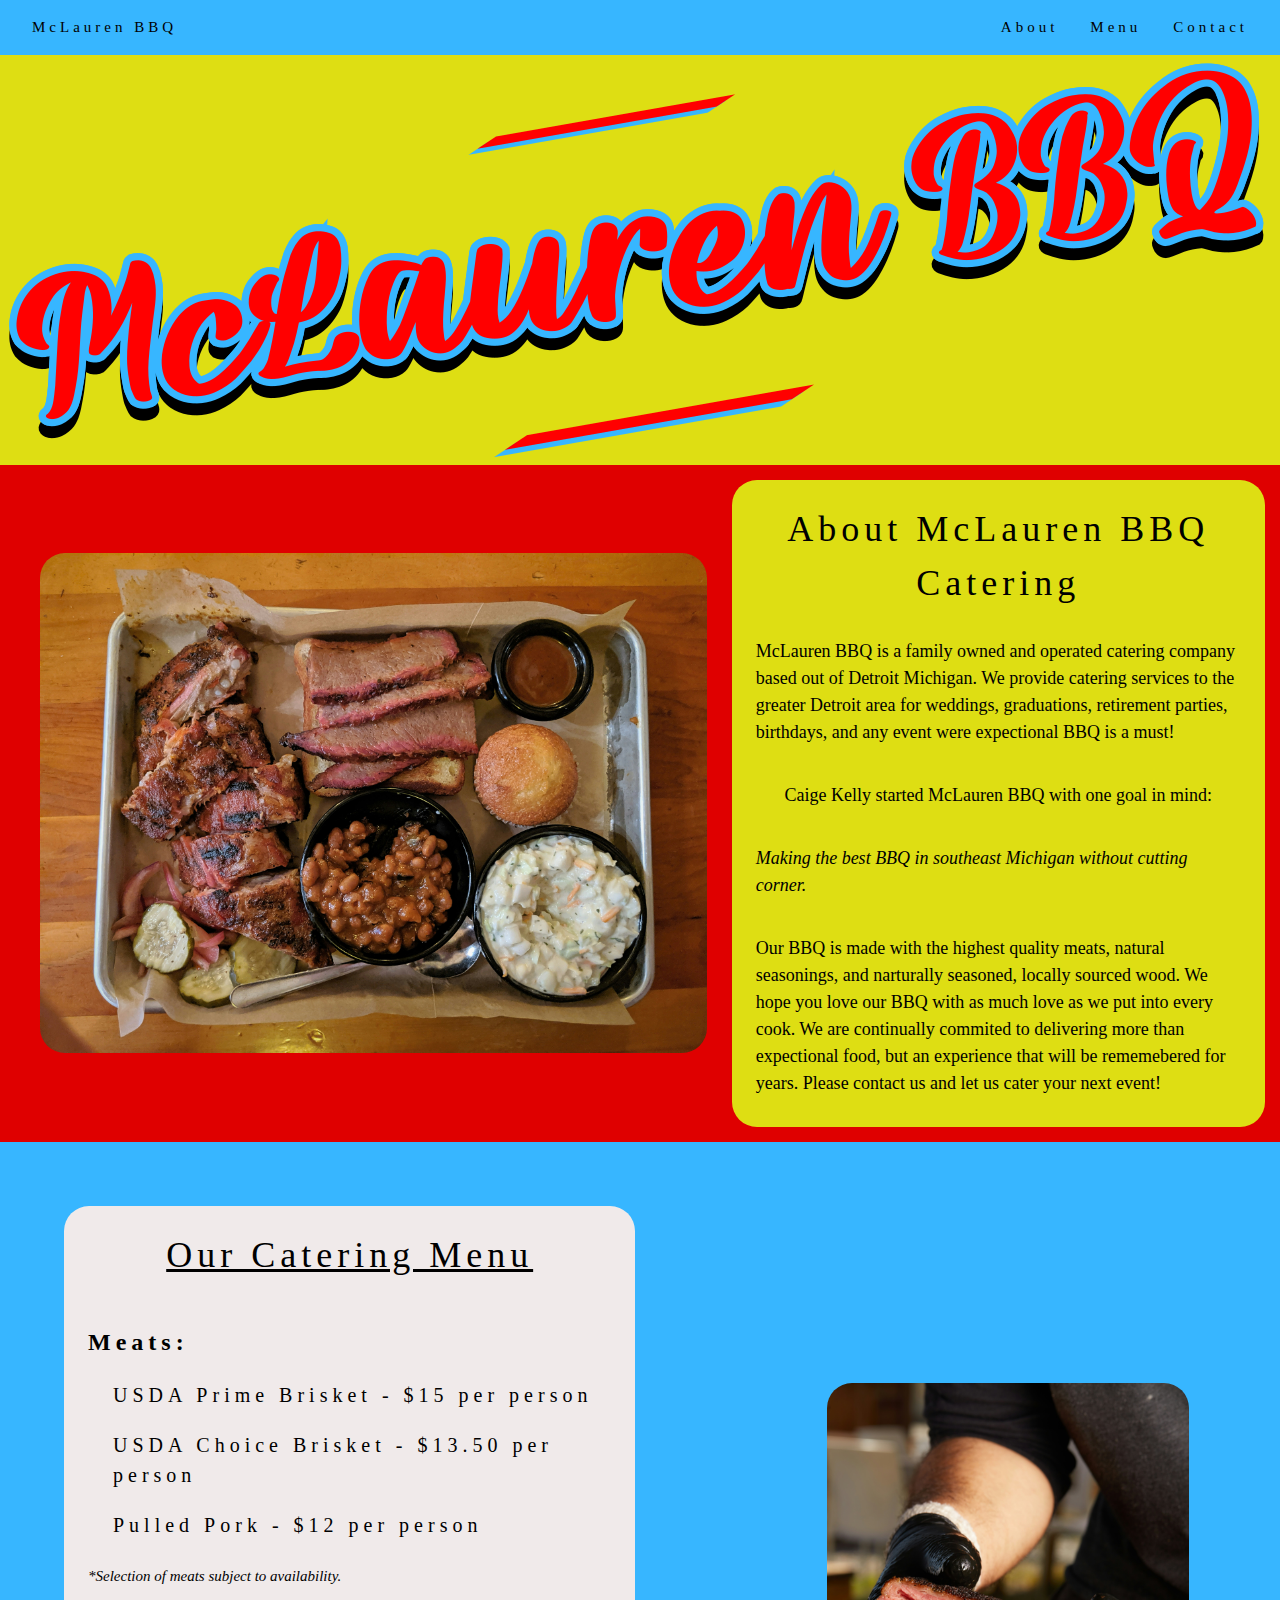
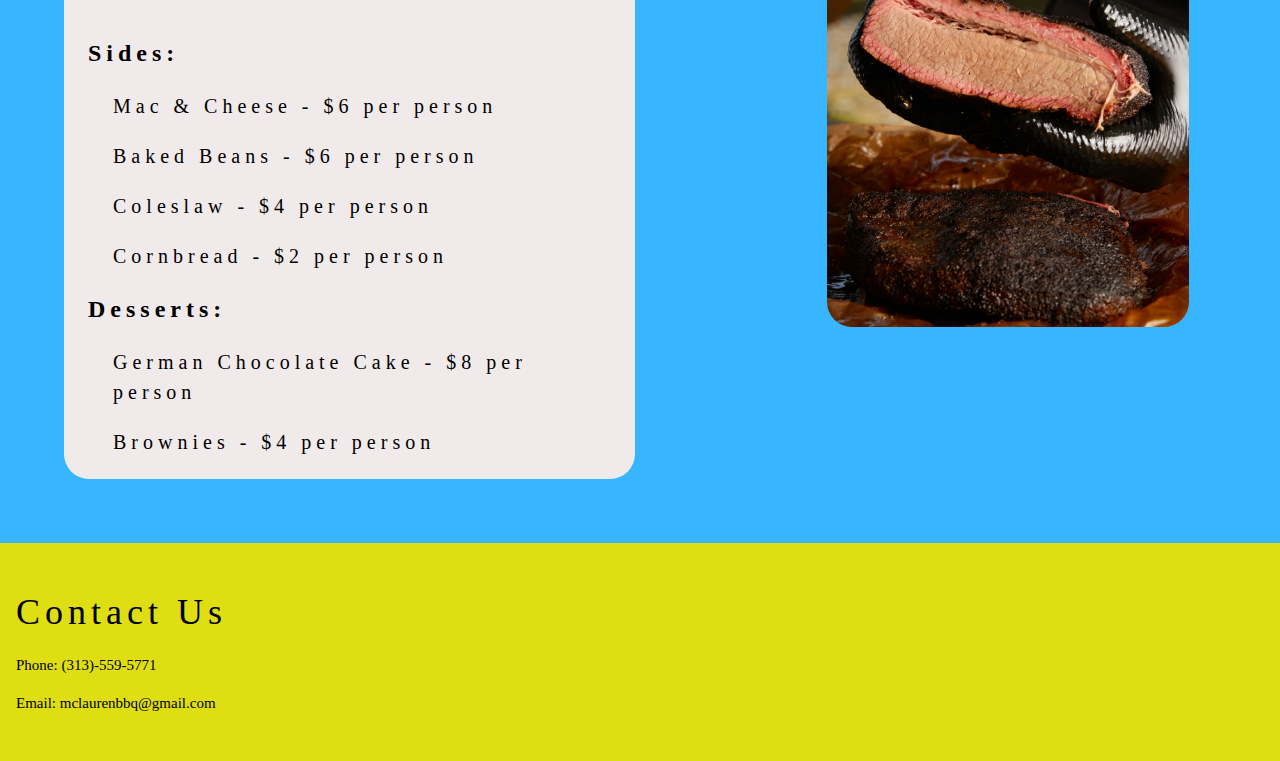
==== commit 129e8157: "new changes" ====
--- a/index.html
+++ b/index.html
@@ -29,7 +29,7 @@
 </div>
 
 <!-- Header -->
-<header  style="display:flex; justify-content:center; background-color: yellow;" id="home">
+<header  style="display:flex; justify-content:center; background-color: rgb(222, 222, 19);" id="home">
   <img class="w3-image" src="./FullLogo_Transparent_NoBuffer.png" alt="McLauren BBQ logo" >
 </header>
 
@@ -39,7 +39,7 @@
       <img src="jacob-stone-OGUAm5YUoyc-unsplash.jpg" alt="Table Setting"  height="500px" style="border-radius: 25px;">
     </div>
 
-    <div class="w3-col l6 w3-padding-large" style="background-color: yellow; border-radius: 25px; display: flex; align-items: center; flex-direction: column;">
+    <div class="w3-col l6 w3-padding-large" style="background-color: rgb(222, 222, 19); border-radius: 25px; display: flex; align-items: center; flex-direction: column;">
       <h1 class="w3-center">About McLauren BBQ Catering</h1>
       <p class="w3-large">McLauren BBQ is a family owned and operated catering company based out of Detroit Michigan.
       We provide catering services to the greater Detroit area for weddings, graduations, retirement parties, birthdays, and any event were expectional BBQ is a must!</p>
@@ -55,7 +55,7 @@
   
   <!-- Menu Section -->
   <div style="background-color: #37b6ff; display:flex; align-items: center; justify-content: center;">
-    <div class="w3-col l6 w3-padding-large" style="display: flex; align-items: left; flex-direction: column; background-color: rgb(255, 255, 255); border-radius: 25px; margin: 5% 5% 5% 5%">
+    <div class="w3-col l6 w3-padding-large" style="display: flex; align-items: left; flex-direction: column; background-color: rgb(240, 234, 234); border-radius: 25px; margin: 5% 5% 5% 5%">
       <h1 id="menu-large" class="w3-center" style="text-decoration: underline;">Our Catering Menu</h1><br>
       <h3 id="menu-medium" ><b>Meats:</b></h3>
 
@@ -83,7 +83,7 @@
   </div>
 
   <!-- Contact Section -->
-  <div class="w3-container w3-padding-32" id="contact" style="background-color: yellow;">
+  <div class="w3-container w3-padding-32" id="contact" style="background-color: rgb(222, 222, 19);">
     <h1>Contact Us</h1>
     <p>Phone: (313)-559-5771</p>
     <p>Email: mclaurenbbq@gmail.com</p>
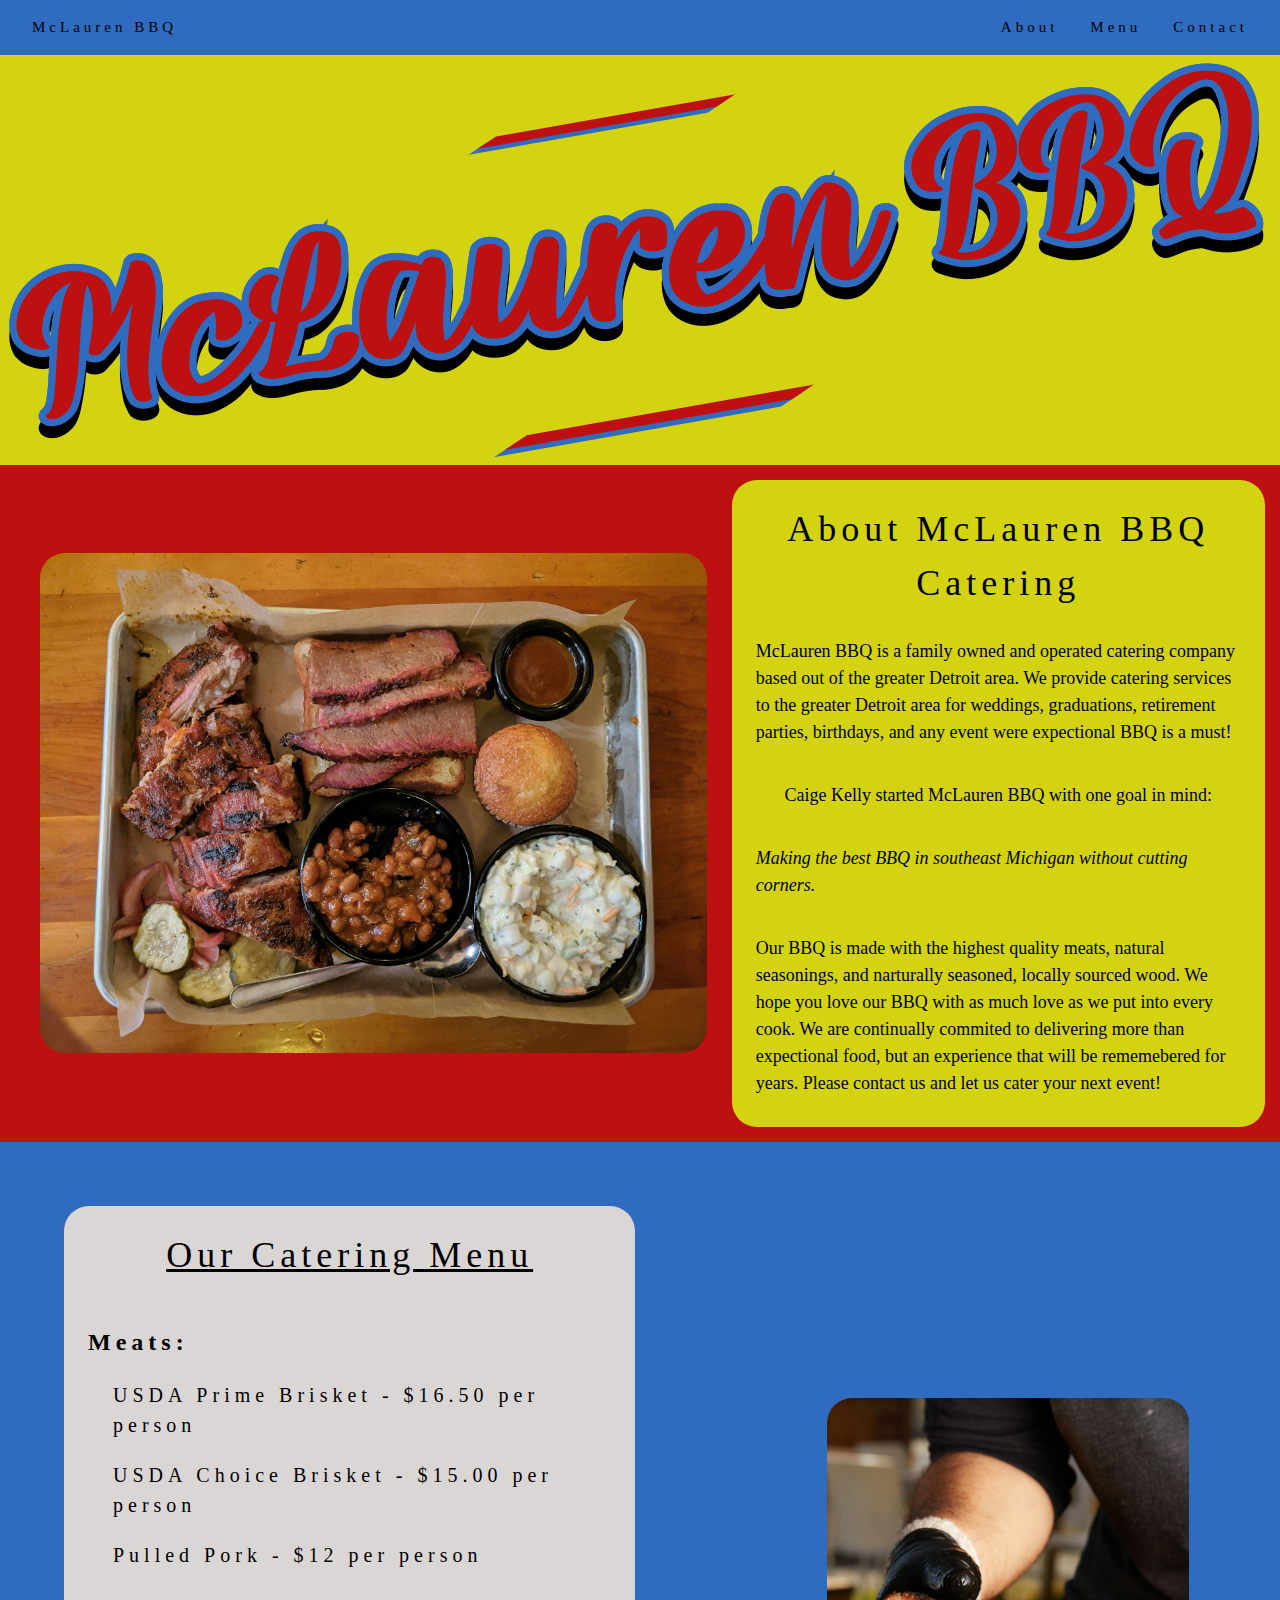
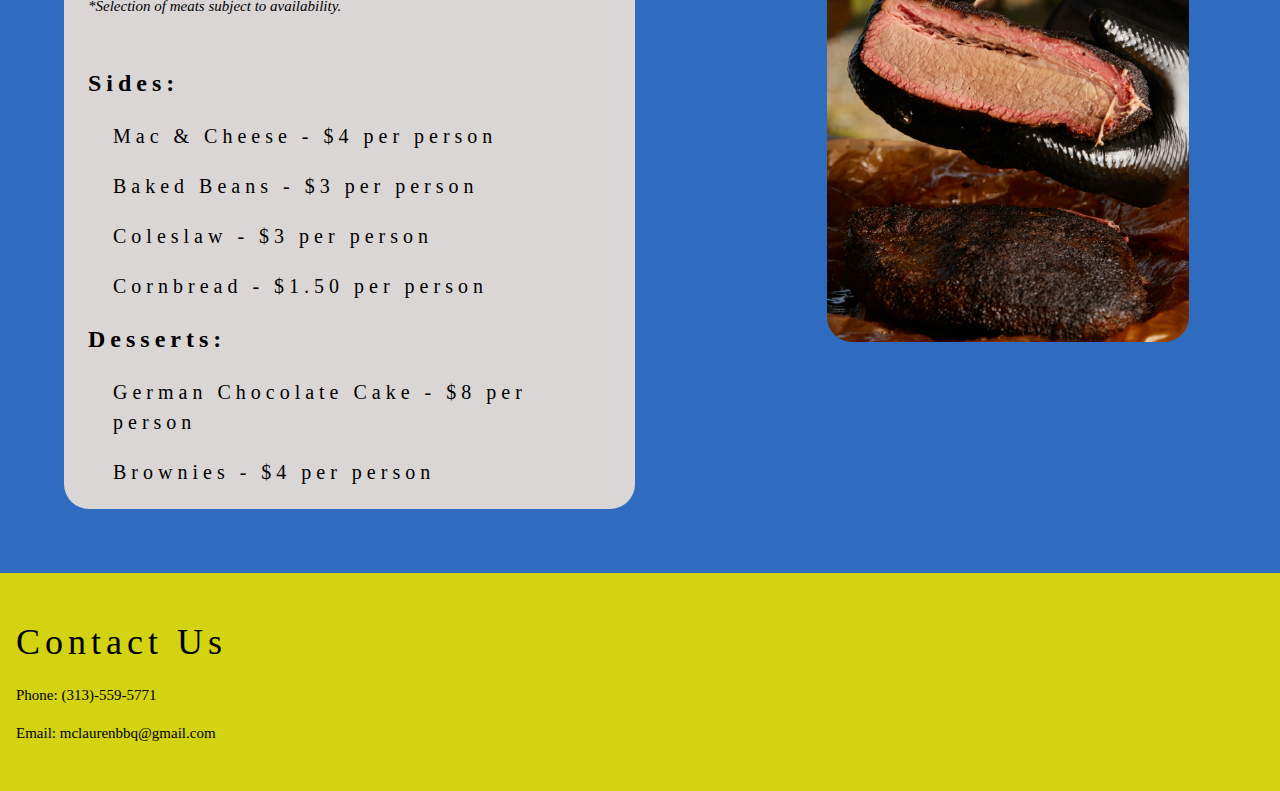
==== commit 9abbaad0: "updating" ====
--- a/index.html
+++ b/index.html
@@ -17,7 +17,7 @@
 
 <!-- Navbar (sit on top) -->
 <div class="w3-hide-small">
-  <div class="w3-bar w3-padding w3-card" style="letter-spacing:4px;background-color: #37b6ff;">
+  <div class="w3-bar w3-padding w3-card" style="letter-spacing:4px;background-color: #2F6CBF;">
     <a href="#home" class="w3-bar-item w3-button">McLauren BBQ</a>
     <!-- Right-sided navbar links. Hide them on small screens -->
     <div class="w3-right w3-hide-small">
@@ -29,22 +29,22 @@
 </div>
 
 <!-- Header -->
-<header  style="display:flex; justify-content:center; background-color: rgb(222, 222, 19);" id="home">
+<header  style="display:flex; justify-content:center; background-color: #D3D312;" id="home">
   <img class="w3-image" src="./FullLogo_Transparent_NoBuffer.png" alt="McLauren BBQ logo" >
 </header>
 
   <!-- About Section -->
-  <div class="w3-hide-small" style="background-color:#df0000; display: flex; justify-content:center; align-items: center; padding: 1rem 1rem 1rem 1rem">
+  <div class="w3-hide-small" style="background-color:#BD1010; display: flex; justify-content:center; align-items: center; padding: 1rem 1rem 1rem 1rem">
     <div class="hide-ipad" style="margin: 2%;">
       <img src="jacob-stone-OGUAm5YUoyc-unsplash.jpg" alt="Table Setting"  height="500px" style="border-radius: 25px;">
     </div>
 
-    <div class="w3-col l6 w3-padding-large" style="background-color: rgb(222, 222, 19); border-radius: 25px; display: flex; align-items: center; flex-direction: column;">
+    <div class="w3-col l6 w3-padding-large" style="background-color: #D3D312; border-radius: 25px; display: flex; align-items: center; flex-direction: column;">
       <h1 class="w3-center">About McLauren BBQ Catering</h1>
-      <p class="w3-large">McLauren BBQ is a family owned and operated catering company based out of Detroit Michigan.
+      <p class="w3-large">McLauren BBQ is a family owned and operated catering company based out of the greater Detroit area.
       We provide catering services to the greater Detroit area for weddings, graduations, retirement parties, birthdays, and any event were expectional BBQ is a must!</p>
       <p class="w3-large">Caige Kelly started McLauren BBQ with one goal in mind: </p>
-      <p class="w3-large"><em>Making the best BBQ in southeast Michigan without cutting corner.</em></p>
+      <p class="w3-large"><em>Making the best BBQ in southeast Michigan without cutting corners.</em></p>
       <p class="w3-large">Our BBQ is made with the highest quality meats, natural seasonings, and narturally seasoned, locally sourced wood.
         We hope you love our BBQ with as much love as we put into every cook.
         We are continually commited to delivering more than expectional food, but an experience that will be rememebered for years.
@@ -54,23 +54,23 @@
   </div>
   
   <!-- Menu Section -->
-  <div style="background-color: #37b6ff; display:flex; align-items: center; justify-content: center;">
-    <div class="w3-col l6 w3-padding-large" style="display: flex; align-items: left; flex-direction: column; background-color: rgb(240, 234, 234); border-radius: 25px; margin: 5% 5% 5% 5%">
+  <div style="background-color: #2F6CBF; display:flex; align-items: center; justify-content: center;">
+    <div class="w3-col l6 w3-padding-large" style="display: flex; align-items: left; flex-direction: column; background-color: rgb(219, 214, 214); border-radius: 25px; margin: 5% 5% 5% 5%">
       <h1 id="menu-large" class="w3-center" style="text-decoration: underline;">Our Catering Menu</h1><br>
       <h3 id="menu-medium" ><b>Meats:</b></h3>
 
-      <h4 id="menu" style="padding-left: 25px;">USDA Prime Brisket - $15 per person</h4>
-      <h4 id="menu" style="padding-left: 25px;">USDA Choice Brisket - $13.50 per person</h4>
+      <h4 id="menu" style="padding-left: 25px;">USDA Prime Brisket - $16.50 per person</h4>
+      <h4 id="menu" style="padding-left: 25px;">USDA Choice Brisket - $15.00 per person</h4>
       <h4 id="menu" style="padding-left: 25px;">Pulled Pork - $12 per person</h4>
       <p id="menu"><em>*Selection of meats subject to availability.</em></p>
 
       <br>
 
       <h3 id="menu-medium"><b>Sides:</b></h3>
-      <h4 id='menu' style="padding-left: 25px;">Mac & Cheese - $6 per person</h4>
-      <h4 id='menu' style="padding-left: 25px;">Baked Beans - $6 per person</h4>
-      <h4 id='menu' style="padding-left: 25px;">Coleslaw - $4 per person</h4>
-      <h4 id='menu' style="padding-left: 25px;">Cornbread - $2 per person</h4>
+      <h4 id='menu' style="padding-left: 25px;">Mac & Cheese - $4 per person</h4>
+      <h4 id='menu' style="padding-left: 25px;">Baked Beans - $3 per person</h4>
+      <h4 id='menu' style="padding-left: 25px;">Coleslaw - $3 per person</h4>
+      <h4 id='menu' style="padding-left: 25px;">Cornbread - $1.50 per person</h4>
 
       <h3 id="menu-medium"><b>Desserts:</b></h3>
       <h4 id="menu" style="padding-left: 25px;">German Chocolate Cake - $8 per person</h4>
@@ -83,7 +83,7 @@
   </div>
 
   <!-- Contact Section -->
-  <div class="w3-container w3-padding-32" id="contact" style="background-color: rgb(222, 222, 19);">
+  <div class="w3-container w3-padding-32" id="contact" style="background-color: #D3D312;">
     <h1>Contact Us</h1>
     <p>Phone: (313)-559-5771</p>
     <p>Email: mclaurenbbq@gmail.com</p>
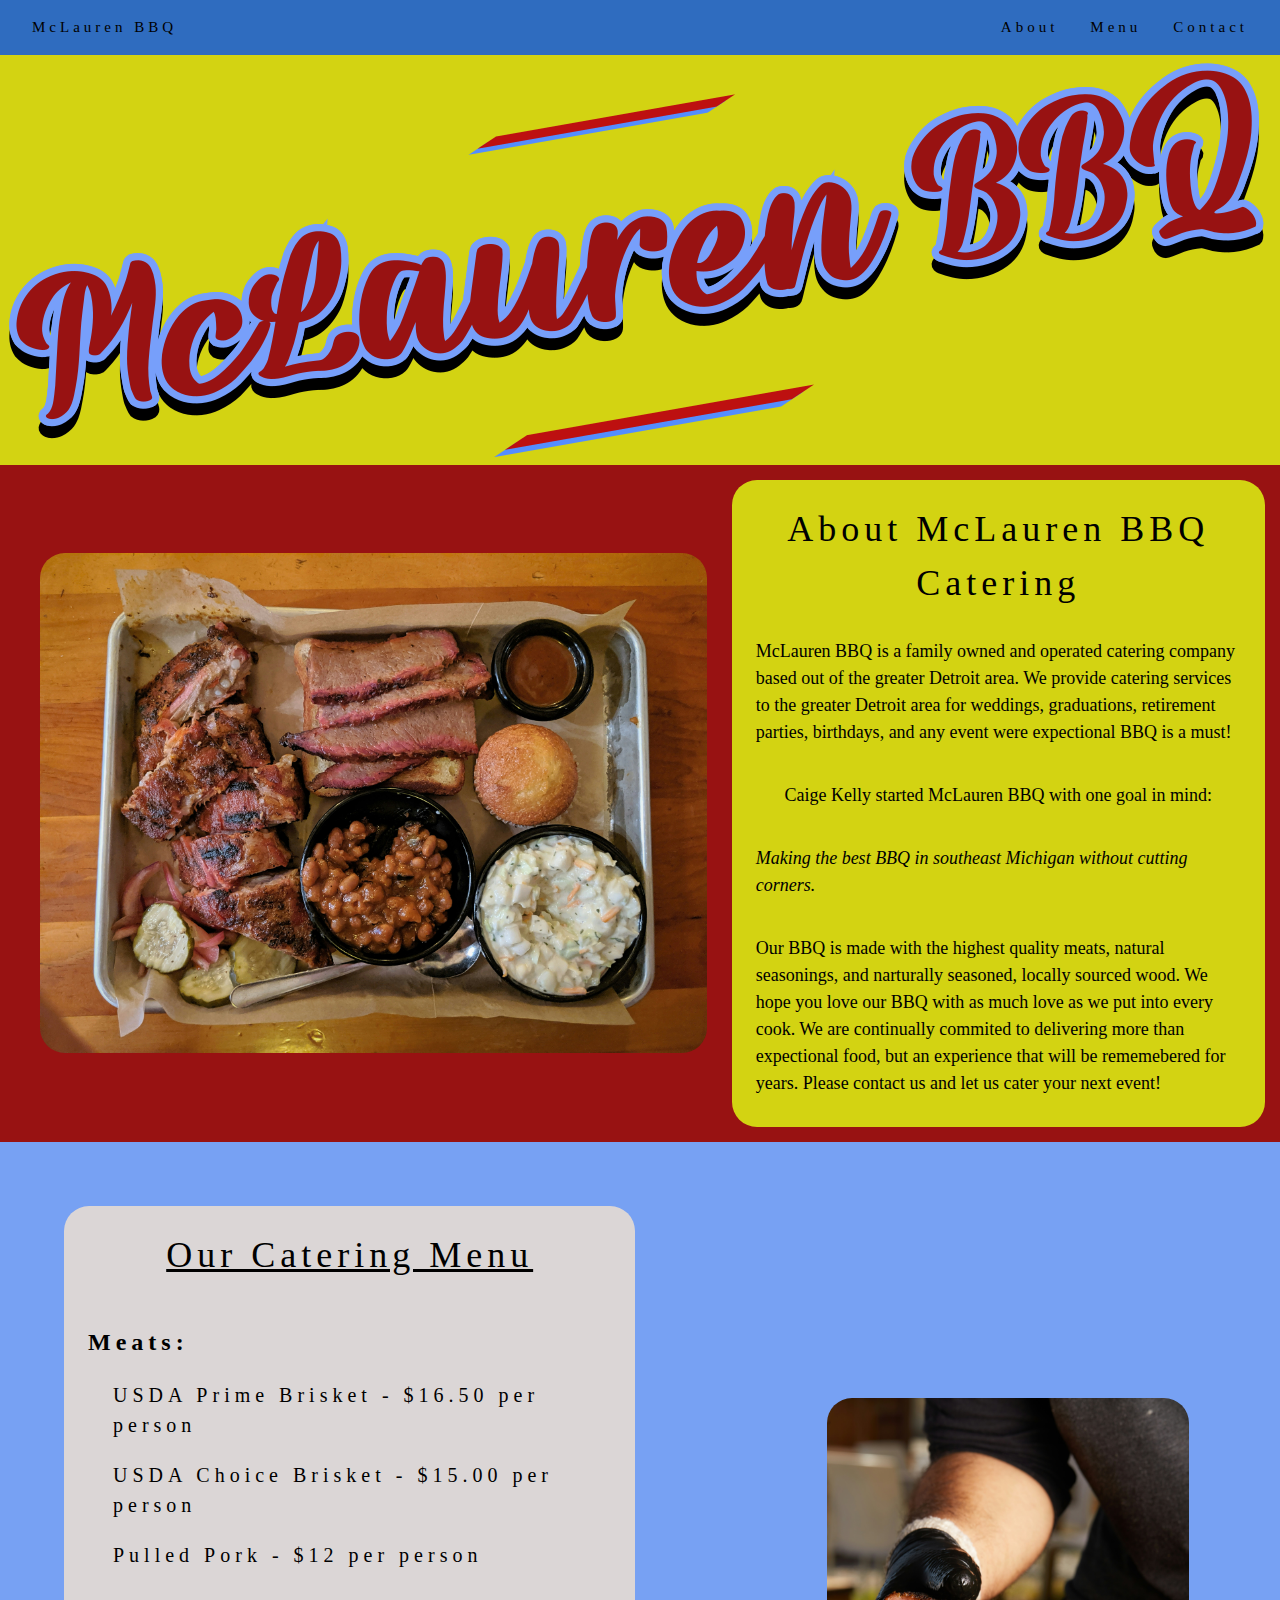
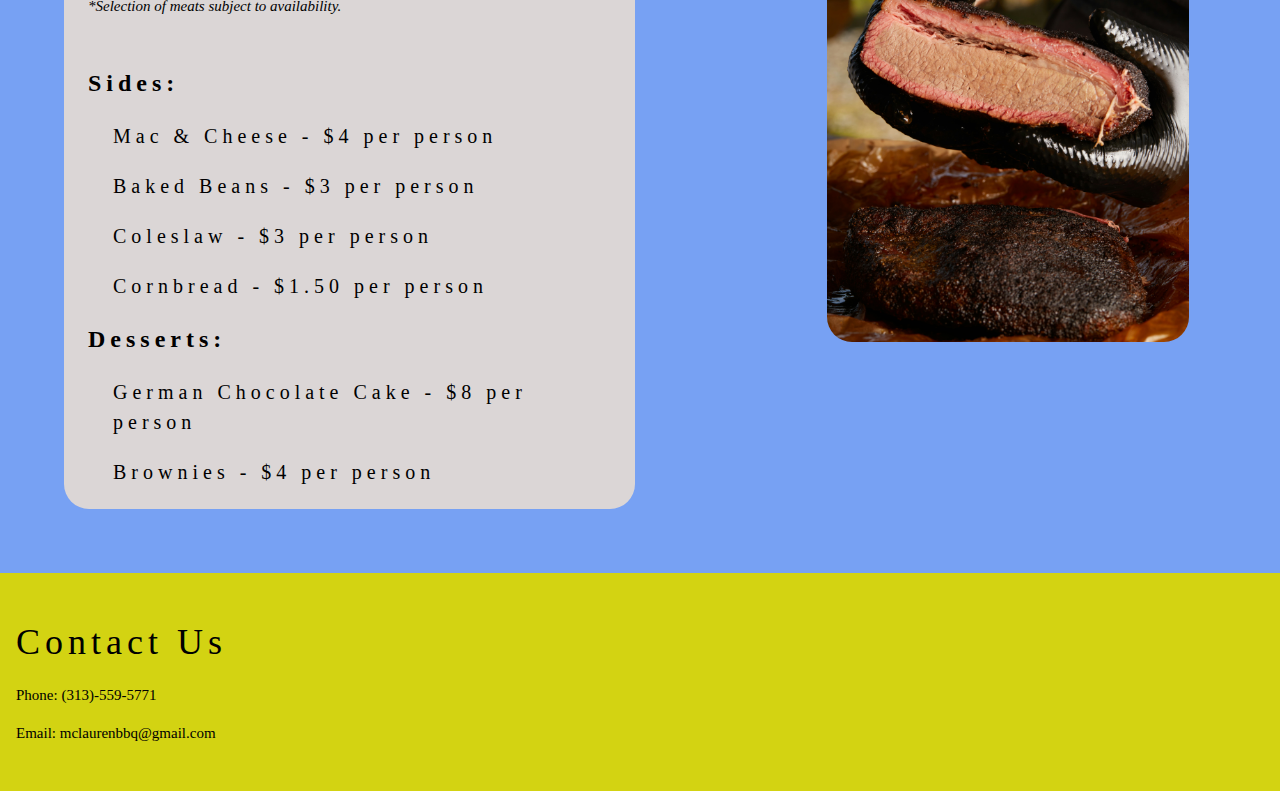
==== commit 3ab69c1e: "logo update" ====
--- a/index.html
+++ b/index.html
@@ -34,7 +34,7 @@
 </header>
 
   <!-- About Section -->
-  <div class="w3-hide-small" style="background-color:#BD1010; display: flex; justify-content:center; align-items: center; padding: 1rem 1rem 1rem 1rem">
+  <div class="w3-hide-small" style="background-color:#981212; display: flex; justify-content:center; align-items: center; padding: 1rem 1rem 1rem 1rem">
     <div class="hide-ipad" style="margin: 2%;">
       <img src="jacob-stone-OGUAm5YUoyc-unsplash.jpg" alt="Table Setting"  height="500px" style="border-radius: 25px;">
     </div>
@@ -54,7 +54,7 @@
   </div>
   
   <!-- Menu Section -->
-  <div style="background-color: #2F6CBF; display:flex; align-items: center; justify-content: center;">
+  <div style="background-color: #77A1F3; display:flex; align-items: center; justify-content: center;">
     <div class="w3-col l6 w3-padding-large" style="display: flex; align-items: left; flex-direction: column; background-color: rgb(219, 214, 214); border-radius: 25px; margin: 5% 5% 5% 5%">
       <h1 id="menu-large" class="w3-center" style="text-decoration: underline;">Our Catering Menu</h1><br>
       <h3 id="menu-medium" ><b>Meats:</b></h3>
